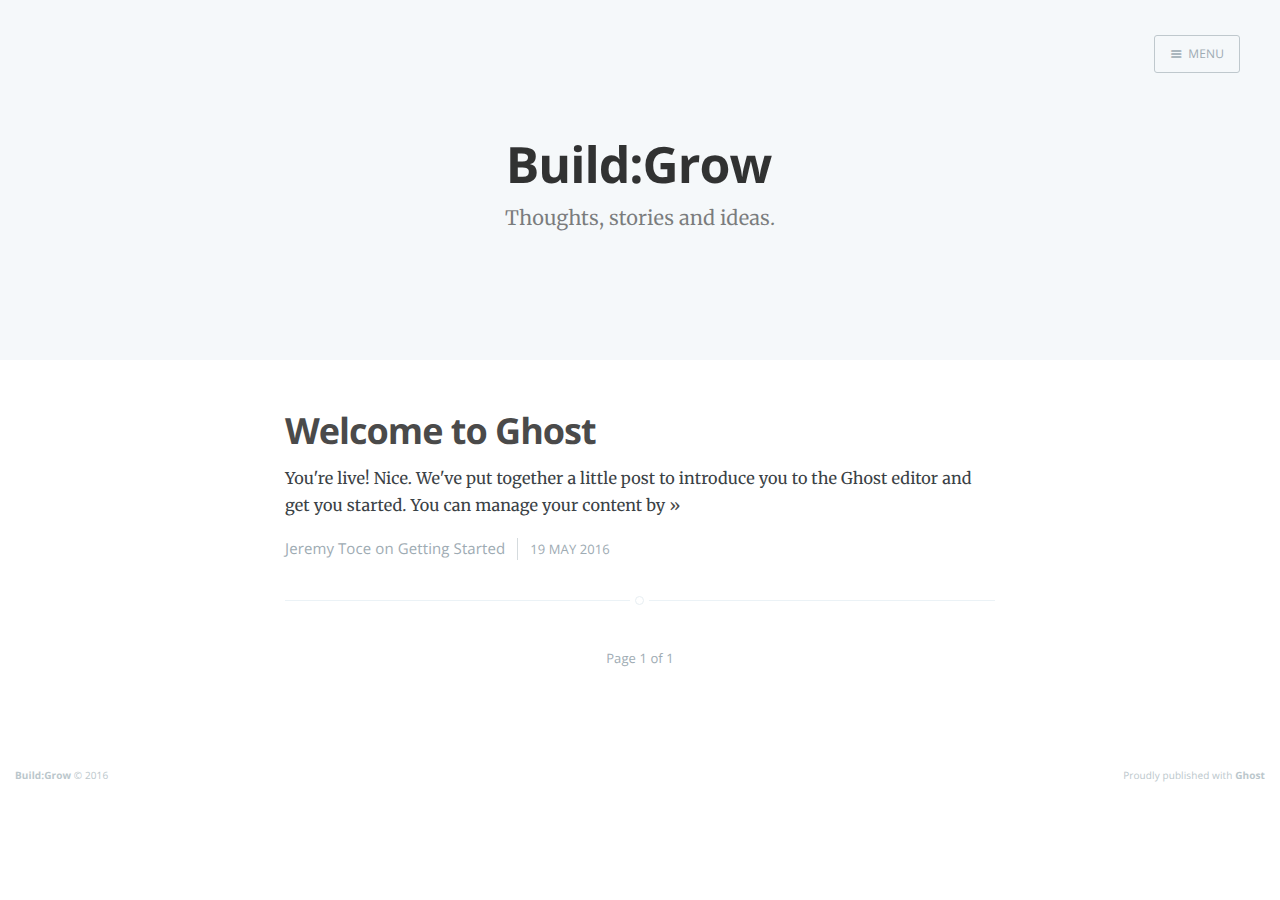
==== index.html @ 21354cf3 "Blog update at 2016-05-19 07:47:10" ====
<head>
    <meta charset="utf-8">
    <meta http-equiv="X-UA-Compatible" content="IE=edge">

    <title>Build:Grow</title>
    <meta name="description" content="Thoughts, stories and ideas.">

    <meta name="HandheldFriendly" content="True">
    <meta name="viewport" content="width=device-width, initial-scale=1.0">

    <link rel="shortcut icon" href="favicon.ico">

    <link rel="stylesheet" type="text/css" href="assets/css/screen.css?v=b76eaa9a84">
    <link rel="stylesheet" type="text/css" href="http://fonts.googleapis.com/css?family=Merriweather:300,700,700italic,300italic%7COpen+Sans:700,400">

    <link rel="canonical" href="index.html">
    <meta name="referrer" content="origin">
    
    <meta property="og:site_name" content="Build:Grow">
    <meta property="og:type" content="website">
    <meta property="og:title" content="Build:Grow">
    <meta property="og:description" content="Thoughts, stories and ideas.">
    <meta property="og:url" content="http://localhost:2368/">
    <meta name="twitter:card" content="summary">
    <meta name="twitter:title" content="Build:Grow">
    <meta name="twitter:description" content="Thoughts, stories and ideas.">
    <meta name="twitter:url" content="http://localhost:2368/">
    
    <script type="application/ld+json">
{
    "@context": "http://schema.org",
    "@type": "Website",
    "publisher": "Build:Grow",
    "url": "http://localhost:2368/",
    "description": "Thoughts, stories and ideas."
}
    </script>

    <meta name="generator" content="Ghost 0.7">
    <link rel="alternate" type="application/rss+xml" title="Build:Grow" href="rss/index.html">
</head>
<body class="home-template nav-closed">

    <div class="nav">
    <h3 class="nav-title">Menu</h3>
    <a href="index.html#" class="nav-close">
        <span class="hidden">Close</span>
    </a>
    <ul>
            <li class="nav-home nav-current" role="presentation"><a href="index.html">Home</a></li>
    </ul>
    <a class="subscribe-button icon-feed" href="rss/index.rss">Subscribe</a>
</div>
<span class="nav-cover"></span>


    <div class="site-wrapper">

        
<header class="main-header no-cover">
    <nav class="main-nav overlay clearfix">
        
            <a class="menu-button icon-menu" href="index.html#"><span class="word">Menu</span></a>
    </nav>
    <div class="vertical">
        <div class="main-header-content inner">
            <h1 class="page-title">Build:Grow</h1>
            <h2 class="page-description">Thoughts, stories and ideas.</h2>
        </div>
    </div>
    <a class="scroll-down icon-arrow-left" href="index.html#content" data-offset="-45"><span class="hidden">Scroll Down</span></a>
</header>

<main id="content" class="content" role="main">

    <div class="extra-pagination inner">
    <nav class="pagination" role="navigation">
    <span class="page-number">Page 1 of 1</span>
</nav>

</div>

<article class="post tag-getting-started">
    <header class="post-header">
        <h2 class="post-title"><a href="welcome-to-ghost/">Welcome to Ghost</a></h2>
    </header>
    <section class="post-excerpt">
        <p>You're live! Nice. We've put together a little post to introduce you to the Ghost editor and get you started. You can manage your content by <a class="read-more" href="welcome-to-ghost/">»</a></p>
    </section>
    <footer class="post-meta">
        
        <a href="author/jeremy/">Jeremy Toce</a>
         on <a href="tag/getting-started/">Getting Started</a>
        <time class="post-date" datetime="2016-05-19">19 May 2016</time>
    </footer>
</article>

<nav class="pagination" role="navigation">
    <span class="page-number">Page 1 of 1</span>
</nav>


</main>


        <footer class="site-footer clearfix">
            <section class="copyright"><a href="index.html">Build:Grow</a> © 2016</section>
            <section class="poweredby">Proudly published with <a href="https://ghost.org">Ghost</a></section>
        </footer>

    </div>

    <script type="text/javascript" src="https://code.jquery.com/jquery-1.12.0.min.js"></script>
    

    <script type="text/javascript" src="assets/js/jquery.fitvids.js?v=b76eaa9a84"></script>
    <script type="text/javascript" src="assets/js/index.js?v=b76eaa9a84"></script>

</body>
---- assets/css/screen.css ----
/* ==========================================================================
   Table of Contents
   ========================================================================== */

/*

    0.  Normalize
    1.  Icons
    2.  General
    3.  Utilities
    4.  General
    5.  Single Post
    6.  Tag Archive
    7.  Read Next
    8.  Third Party Elements
    9.  Pagination
    10.  Footer
    11. Media Queries (Tablet)
    12. Media Queries (Mobile)
    13. Animations

*/

/* ==========================================================================
   0. normalize.css v3.0.3 | MIT License | git.io/normalize | (minified)
   ========================================================================== */

html { 
    font-family: sans-serif;
    -ms-text-size-adjust: 100%;
    -webkit-text-size-adjust: 100%
}
body { margin: 0; }
article, aside, details,
figcaption, figure,
footer, header,
main, menu, nav,
section, summary { display:block; }
audio, canvas, progress, video {
    display: inline-block;
    vertical-align: baseline;
}
audio:not([controls]) { display: none; height: 0; }
[hidden], template { display: none; }
a { background-color: transparent;}
a:active, a:hover { outline: 0; }
abbr[title] { border-bottom: 1px dotted; }
b, strong { font-weight: bold; }
dfn { font-style: italic; }
h1 { font-size: 2em; margin: 0.67em 0; }
mark { background: #ff0; color: #000; }
small { font-size: 80%; }
sub, sup {
    font-size: 75%;
    line-height: 0;
    position: relative;
    vertical-align: baseline;
}
sup { top: -0.5em; }
sub { bottom: -0.25em; }
img { border: 0; }
svg:not(:root) { overflow: hidden; }
figure { margin: 1em 40px; }
hr { box-sizing: content-box; height: 0; }
pre { overflow: auto; }
code, kbd, pre, samp { font-family: monospace, monospace; font-size: 1em; }
button, input, optgroup, select, textarea {
    color: inherit;
    font: inherit;
    margin: 0;
}
button { overflow: visible; }
button, select { text-transform: none; }
button, html input[type="button"], 
input[type="reset"], input[type="submit"] {
    -webkit-appearance: button;
    cursor: pointer;
}
button[disabled], html input[disabled] { cursor: default; }
button::-moz-focus-inner, input::-moz-focus-inner { border: 0; padding: 0; }
input { line-height: normal; }
input[type="checkbox"],
input[type="radio"] { box-sizing: border-box; padding: 0; }
input[type="number"]::-webkit-inner-spin-button,
input[type="number"]::-webkit-outer-spin-button { height: auto; }
input[type="search"] { -webkit-appearance: textfield; }
input[type="search"]::-webkit-search-cancel-button,
input[type="search"]::-webkit-search-decoration { -webkit-appearance: none; }
fieldset {
    border: 1px solid #c0c0c0;
    margin: 0 2px;
    padding: 0.35em 0.625em 0.75em;
}
legend { border: 0; padding: 0; }
textarea { overflow: auto; }
optgroup { font-weight: bold; }
table{ border-collapse: collapse; border-spacing: 0; }
td, th{ padding: 0; }


/* ==========================================================================
   1. Icons - Sets up the icon font and respective classes
   ========================================================================== */

/* Import the font file with the icons in it */
@font-face {
    font-family: "casper-icons";
    src:url("../fonts/casper-icons.eot?v=1");
    src:url("../fonts/casper-icons.eot?v=1") format("embedded-opentype"),
        url("../fonts/casper-icons.woff?v=1") format("woff"),
        url("../fonts/casper-icons.ttf?v=1") format("truetype"),
        url("../fonts/casper-icons.svg?v=1") format("svg");
    font-weight: normal;
    font-style: normal;
}

/* Apply these base styles to all icons */
[class^="icon-"]:before, [class*=" icon-"]:before {
    font-family: "casper-icons", "Open Sans", sans-serif;
    speak: none;
    font-style: normal;
    font-weight: normal;
    font-variant: normal;
    text-transform: none;
    line-height: 1;
    text-decoration: none !important;
    -webkit-font-smoothing: antialiased;
    -moz-osx-font-smoothing: grayscale;
}

/* Each icon is created by inserting the correct character into the
   content of the :before pseudo element. Like a boss. */
.icon-ghost:before {
    content: "\f600";
}
.icon-feed:before {
    content: "\f601";
}
.icon-twitter:before {
    content: "\f602";
    font-size: 1.1em;
}
.icon-google-plus:before {
    content: "\f603";
}
.icon-facebook:before {
    content: "\f604";
}
.icon-arrow-left:before {
    content: "\f605";
}
.icon-stats:before {
    content: "\f606";
}
.icon-location:before {
    content: "\f607";
    margin-left: -3px; /* Tracking fix */
}
.icon-link:before {
    content: "\f608";
}
.icon-menu:before {
    content: "\f609";
}
/*
    IMPORTANT: When making any changes to the icon font, be sure to increment
    the version number by 1 in the @font-face rule. `?v=1` becomes `?v=2`
    This forces browsers to download the new font file.
*/


/* ==========================================================================
   2. General - Setting up some base styles
   ========================================================================== */

html {
    height: 100%;
    max-height: 100%;
    font-size: 62.5%;
    -webkit-tap-highlight-color: rgba(0, 0, 0, 0);
}

body {
    height: 100%;
    max-height: 100%;
    font-family: "Merriweather", serif;
    letter-spacing: 0.01rem;
    font-size: 1.8rem;
    line-height: 1.75em;
    color: #3A4145;
    -webkit-font-feature-settings: 'kern' 1;
    -moz-font-feature-settings: 'kern' 1;
    -o-font-feature-settings: 'kern' 1;
    text-rendering: geometricPrecision;
}

::-moz-selection {
    background: #D6EDFF;
}

::selection {
    background: #D6EDFF;
}

h1, h2, h3,
h4, h5, h6 {
    -webkit-font-feature-settings: 'dlig' 1, 'liga' 1, 'lnum' 1, 'kern' 1;
    -moz-font-feature-settings: 'dlig' 1, 'liga' 1, 'lnum' 1, 'kern' 1;
    -o-font-feature-settings: 'dlig' 1, 'liga' 1, 'lnum' 1, 'kern' 1;
    color: #2E2E2E;
    line-height: 1.15em;
    margin: 0 0 0.4em 0;
    font-family: "Open Sans", sans-serif;
    text-rendering: geometricPrecision;
}

h1 {
    font-size: 5rem;
    letter-spacing: -2px;
    text-indent: -3px;
}

h2 {
    font-size: 3.6rem;
    letter-spacing: -1px;
}

h3 {
    font-size: 3rem;
}

h4 {
    font-size: 2.5rem;
}

h5 {
    font-size: 2rem;
}

h6 {
    font-size: 2rem;
}

a {
    color: #4A4A4A;
    transition: color 0.3s ease;
}

a:hover {
    color: #111;
}

p, ul, ol, dl {
    -webkit-font-feature-settings: 'liga' 1, 'onum' 1, 'kern' 1;
    -moz-font-feature-settings: 'liga' 1, 'onum' 1, 'kern' 1;
    -o-font-feature-settings: 'liga' 1, 'onum' 1, 'kern' 1;
    margin: 0 0 1.75em 0;
    text-rendering: geometricPrecision;
}

ol, ul {
    padding-left: 3rem;
}

ol ol, ul ul,
ul ol, ol ul {
    margin: 0 0 0.4em 0;
    padding-left: 2em;
}

dl dt {
    float: left;
    width: 180px;
    overflow: hidden;
    clear: left;
    text-align: right;
    text-overflow: ellipsis;
    white-space: nowrap;
    font-weight: 700;
    margin-bottom: 1em;
}

dl dd {
    margin-left: 200px;
    margin-bottom: 1em
}

li {
    margin: 0.4em 0;
}

li li {
    margin: 0;
}

hr {
    display: block;
    height: 1px;
    border: 0;
    border-top: #EFEFEF 1px solid;
    margin: 3.2em 0;
    padding: 0;
}

blockquote {
    -moz-box-sizing: border-box;
    box-sizing: border-box;
    margin: 1.75em 0 1.75em -2.2em;
    padding: 0 0 0 1.75em;
    border-left: #4A4A4A 0.4em solid;
}

blockquote p {
    margin: 0.8em 0;
    font-style: italic;
}

blockquote small {
    display: inline-block;
    margin: 0.8em 0 0.8em 1.5em;
    font-size: 0.9em;
    color: #CCC;
}

blockquote small:before { content: "\2014 \00A0"; }

blockquote cite {
    font-weight: 700;
}

blockquote cite a { font-weight: normal; }

mark {
    background-color: #fdffb6;
}

code, tt {
    padding: 1px 3px;
    font-family: Inconsolata, monospace, sans-serif;
    font-size: 0.85em;
    white-space: pre-wrap;
    border: #E3EDF3 1px solid;
    background: #F7FAFB;
    border-radius: 2px;
    -webkit-font-feature-settings: "liga" 0;
    -moz-font-feature-settings: "liga" 0;
    font-feature-settings: "liga" 0;
}

pre {
    -moz-box-sizing: border-box;
    box-sizing: border-box;
    margin: 0 0 1.75em 0;
    border: #E3EDF3 1px solid;
    width: 100%;
    padding: 10px;
    font-family: Inconsolata, monospace, sans-serif;
    font-size: 0.9em;
    white-space: pre;
    overflow: auto;
    background: #F7FAFB;
    border-radius: 3px;
}

pre code, pre tt {
    font-size: inherit;
    white-space: pre-wrap;
    background: transparent;
    border: none;
    padding: 0;
}

kbd {
    display: inline-block;
    margin-bottom: 0.4em;
    padding: 1px 8px;
    border: #CCC 1px solid;
    color: #666;
    text-shadow: #FFF 0 1px 0;
    font-size: 0.9em;
    font-weight: 700;
    background: #F4F4F4;
    border-radius: 4px;
    box-shadow:
        0 1px 0 rgba(0, 0, 0, 0.2),
        0 1px 0 0 #fff inset;
}

table {
    -moz-box-sizing: border-box;
    box-sizing: border-box;
    margin: 1.75em 0;
    width: 100%;
    max-width: 100%;
    background-color: transparent;
}

table th,
table td {
    padding: 8px;
    line-height: 20px;
    text-align: left;
    vertical-align: top;
    border-top: #EFEFEF 1px solid;
}

table th { color: #000; }

table caption + thead tr:first-child th,
table caption + thead tr:first-child td,
table colgroup + thead tr:first-child th,
table colgroup + thead tr:first-child td,
table thead:first-child tr:first-child th,
table thead:first-child tr:first-child td {
    border-top: 0;
}

table tbody + tbody { border-top: #EFEFEF 2px solid; }

table table table { background-color: #FFF; }

table tbody > tr:nth-child(odd) > td,
table tbody > tr:nth-child(odd) > th {
    background-color: #F6F6F6;
}

table.plain tbody > tr:nth-child(odd) > td,
table.plain tbody > tr:nth-child(odd) > th {
   background: transparent;
}

iframe, .fluid-width-video-wrapper {
    display: block;
    margin: 1.75em 0;
}

/* When a video is inside the fitvids wrapper, drop the
margin on the iframe, cause it breaks stuff. */
.fluid-width-video-wrapper iframe {
    margin: 0;
}


/* ==========================================================================
   3. Utilities - These things get used a lot
   ========================================================================== */

/* Clears shit */
.clearfix:before,
.clearfix:after {
    content: " ";
    display: table;
}
.clearfix:after { clear: both; }
.clearfix { zoom: 1; }

/* Hides shit */
.hidden {
    text-indent: -9999px;
    visibility: hidden;
    display: none;
}

/* Creates a responsive wrapper that makes our content scale nicely */
.inner {
    position: relative;
    width: 80%;
    max-width: 710px;
    margin: 0 auto;
}

/* Centres vertically yo. (IE8+) */
.vertical {
    display: table-cell;
    vertical-align: middle;
}

/* Wraps the main content & footer */
.site-wrapper {
    position: relative;
    z-index: 10;
    min-height: 100%;
    background: #fff;
    -webkit-transition: -webkit-transform 0.5s ease;
            transition: transform 0.5s ease;
}

body.nav-opened .site-wrapper {
    overflow-x: hidden;
    -webkit-transform: translate3D(-240px, 0, 0);
        -ms-transform: translate3D(-240px, 0, 0);
            transform: translate3D(-240px, 0, 0);
    -webkit-transition: -webkit-transform 0.3s ease;
            transition: transform 0.3s ease;
}


/* ==========================================================================
   4. General - The main styles for the the theme
   ========================================================================== */

/* Big cover image on the home page */
.main-header {
    position: relative;
    display: table;
    width: 100%;
    height: 100vh;
    margin-bottom: 5rem;
    text-align: center;
    background: #222 no-repeat center center;
    background-size: cover;
    overflow: hidden;
}

.main-header .inner {
    width: 80%;
}

.main-nav {
    position: relative;
    padding: 35px 40px;
    margin: 0 0 30px 0;
}

.main-nav a {
    text-decoration: none;
    font-family: 'Open Sans', sans-serif;
}

/* Navigation */
body.nav-opened .nav-cover {
    position: fixed;
    top: 0;
    left: 0;
    right: 240px;
    bottom: 0;
    z-index: 200;
}

.nav {
    position: fixed;
    top: 0;
    right: 0;
    bottom: 0;
    z-index: 5;
    width: 240px;
    opacity: 0;
    background: #111;
    margin-bottom: 0;
    text-align: left;
    overflow-y: auto;
    -webkit-transition: -webkit-transform 0.5s ease,
                        opacity 0.3s ease 0.7s;
            transition: transform 0.5s ease,
                        opacity 0.3s ease 0.7s;
}

body.nav-closed .nav {
    -webkit-transform: translate3D(97px, 0, 0);
        -ms-transform: translate3D(97px, 0, 0);
            transform: translate3D(97px, 0, 0);
}

body.nav-opened .nav {
    opacity: 1;
    -webkit-transition: -webkit-transform 0.3s ease,
                        opacity 0s ease 0s;
            transition: transform 0.3s ease,
                        opacity 0s ease 0s;
    -webkit-transform: translate3D(0, 0, 0);
        -ms-transform: translate3D(0, 0, 0);
            transform: translate3D(0, 0, 0);
}

.nav-title {
    position: absolute;
    top: 45px;
    left: 30px;
    font-size: 16px;
    font-weight: 100;
    text-transform: uppercase;
    color: #fff;
}

.nav-close {
    position: absolute;
    top: 38px;
    right: 25px;
    width: 20px;
    height: 20px;
    padding: 0;
    font-size: 10px;
}

.nav-close:focus {
    outline: 0;
}

.nav-close:before,
.nav-close:after {
    content: '';
    position: absolute;
    top: 0;
    width: 20px;
    height: 1px;
    background: rgb(150,150,150);
    top: 15px;
    -webkit-transition: background 0.15s ease;
            transition: background 0.15s ease;
}

.nav-close:before {
    -webkit-transform: rotate(45deg);
        -ms-transform: rotate(45deg);
            transform: rotate(45deg);
}

.nav-close:after {
    -webkit-transform: rotate(-45deg);
        -ms-transform: rotate(-45deg);
            transform: rotate(-45deg);
}

.nav-close:hover:before,
.nav-close:hover:after {
    background: rgb(255,255,255);
}

.nav ul {
    padding: 90px 9% 5%;
    list-style: none;
    counter-reset: item;
}

.nav li:before {
    display: block;
    float: right;
    padding-right: 4%;
    padding-left: 5px;
    text-align: right;
    font-size: 1.2rem;
    vertical-align: bottom;
    color: #B8B8B8;
    content: counter(item, lower-roman);
    counter-increment: item;
}
.nav li {
    margin: 0;
}
.nav li a {
    text-decoration: none;
    line-height: 1.4;
    font-size: 1.4rem;
    display: block;
    padding: 0.6rem 4%;
    overflow: hidden;
    white-space: nowrap;
    text-overflow: ellipsis;
}
.nav li a:after {
    display: inline-block;
    content: " .......................................................";
    color: rgba(255,255,255,0.2);
    margin-left: 5px;
}
.nav .nav-current:before {
    color: #fff;
}
.nav .nav-current a:after {
    content: " ";
    border-bottom: rgba(255,255,255,0.5) 1px solid;
    width: 100%;
    height: 1px;
}

.nav a:link,
.nav a:visited {
    color: #B8B8B8;
}

.nav li.nav-current a,
.nav a:hover,
.nav a:active,
.nav a:focus {
    color: #fff;
}

.subscribe-button {
    -webkit-box-sizing: border-box;
    -moz-box-sizing: border-box;
    box-sizing: border-box;
    display: block;
    position: absolute;
    bottom: 30px;
    left: 30px;
    right: 30px;
    height: 38px;
    padding: 0 20px;
    color: #111 !important; /* Overides `.nav a:link, .nav a:visited` colour */
    text-align: center;
    font-size: 12px;
    font-family: "Open Sans", sans-serif;
    text-transform: uppercase;
    text-decoration: none;
    line-height: 35px;
    border-radius: 3px;
    background: #fff;
    transition: all ease 0.3s;
}
.subscribe-button:before {
    font-size: 9px;
    margin-right: 6px;
}


/* Create a bouncing scroll-down arrow on homepage with cover image */
.scroll-down {
    display: block;
    position: absolute;
    z-index: 100;
    bottom: 45px;
    left: 50%;
    margin-left: -16px;
    width: 34px;
    height: 34px;
    font-size: 34px;
    text-align: center;
    text-decoration: none;
    color: rgba(255,255,255,0.7);
    -webkit-transform: rotate(-90deg);
    -ms-transform: rotate(-90deg);
    transform: rotate(-90deg);
    -webkit-animation: bounce 4s 2s infinite;
    animation: bounce 4s 2s infinite;
}

/* Stop it bouncing and increase contrast when hovered */
.scroll-down:hover {
    color: #fff;
    -webkit-animation: none;
    animation: none;
}

/* Put a semi-opaque radial gradient behind the icon to make it more visible
   on photos which happen to have a light background. */
.home-template .main-header:after {
    display: block;
    content: " ";
    width: 150px;
    height: 130px;
    border-radius: 100%;
    position: absolute;
    bottom: 0;
    left: 50%;
    margin-left: -75px;
    background: radial-gradient(ellipse at center,  rgba(0,0,0,0.15) 0%,rgba(0,0,0,0) 70%,rgba(0,0,0,0) 100%);
}

/* Hide when there's no cover image or on page2+ */
.no-cover .scroll-down,
.no-cover.main-header:after,
.archive-template .scroll-down,
.archive-template .main-header:after {
    display: none
}

/* Appears in the top left corner of your home page */
.blog-logo {
    display: block;
    float: left;
    background: none !important; /* Makes sure there is never a background */
    border: none !important; /* Makes sure there is never a border */
}

.blog-logo img {
    -webkit-box-sizing: border-box;
    -moz-box-sizing: border-box;
    box-sizing: border-box;
    display: block;
    height: 38px;
    padding: 1px 0 5px 0;
    width: auto;
}

.menu-button {
    -webkit-box-sizing: border-box;
    -moz-box-sizing: border-box;
    box-sizing: border-box;
    display: inline-block;
    float: right;
    height: 38px;
    padding: 0 15px;
    border-style: solid;
    border-width: 1px;
    opacity: 1;
    text-align: center;
    font-size: 12px;
    text-transform: uppercase;
    line-height: 35px;
    white-space: nowrap;
    border-radius: 3px;
    transition: all 0.5s ease;
}
.menu-button:before {
    font-size: 12px;
    font-weight: bold;
    margin-right: 6px;
    position: relative;
    top: 1px;
}
.menu-button:hover {
    background: #fff;
}
.menu-button:focus {
    outline: 0;
}

/* When the navigation is closed */
.nav-closed .menu-button {
    color: #fff;
    border-color: rgba(255, 255, 255, 0.6);
}
.nav-closed .menu-button:hover {
    color: #222;
}

/* When the navigation is closed and there is no cover image */
.nav-closed .no-cover .menu-button {
    border-color: #BFC8CD;
    color: #9EABB3;
}
.nav-closed .no-cover .menu-button:hover {
    border-color: #555;
    color: #555;
}

/* When the navigation is opened */
.nav-opened .menu-button {
    padding: 0 12px;
    background: #111;
    border-color: #111;
    color: #fff;
    -webkit-transform: translate3D(94px, 0, 0);
        -ms-transform: translate3D(94px, 0, 0);
            transform: translate3D(94px, 0, 0);
    transition: all 0.3s ease;
}

.nav-opened .menu-button .word {
    opacity: 0;
    transition: all 0.3s ease;
}

/* Special styles when overlaid on an image*/
.main-nav.overlay {
    position: absolute;
    top: 0;
    left: 0;
    right: 0;
    height: 70px;
    border: none;
    background: linear-gradient(to bottom, rgba(0,0,0,0.2) 0%,rgba(0,0,0,0) 100%);
}
.no-cover .main-nav.overlay {
    background: none;
}

/* The details of your blog. Defined in ghost/settings/ */
.page-title {
    margin: 10px 0 10px 0;
    font-size: 5rem;
    letter-spacing: -1px;
    font-weight: 700;
    font-family: "Open Sans", sans-serif;
    color: #fff;
}

.page-description {
    margin: 0;
    font-size: 2rem;
    line-height: 1.5em;
    font-weight: 400;
    font-family: "Merriweather", serif;
    letter-spacing: 0.01rem;
    color: rgba(255,255,255,0.8);
}

.no-cover.main-header {
    min-height: 160px;
    max-height: 40vh;
    background: #f5f8fa;
}

.no-cover .page-title {
    color: rgba(0,0,0,0.8);
}

.no-cover .page-description {
    color: rgba(0,0,0,0.5);
}

/* Add subtle load-in animation for content on the home page */
.home-template .page-title {
    -webkit-animation: fade-in-down 0.6s;
    animation: fade-in-down 0.6s;
    -webkit-animation-delay: 0.2s;
    animation-delay: 0.2s;
}
.home-template .page-description {
    -webkit-animation: fade-in-down 0.9s;
    animation: fade-in-down 0.9s;
    -webkit-animation-delay: 0.1s;
    animation-delay: 0.1s;
}

/* Every post, on every page, gets this style on its <article> tag */
.post {
    position: relative;
    width: 80%;
    max-width: 710px;
    margin: 4rem auto;
    padding-bottom: 4rem;
    border-bottom: #EBF2F6 1px solid;
    word-wrap: break-word;
}

/* Add a little circle in the middle of the border-bottom on our .post
   just for the lolz and stylepoints. */
.post:after {
    display: block;
    content: "";
    width: 7px;
    height: 7px;
    border: #E7EEF2 1px solid;
    position: absolute;
    bottom: -5px;
    left: 50%;
    margin-left: -5px;
    background: #FFF;
    border-radius: 100%;
    box-shadow: #FFF 0 0 0 5px;
}

body:not(.post-template) .post-title {
    font-size: 3.6rem;
}

.post-title a {
    text-decoration: none;
}

.post-excerpt p {
    margin: 0;
    font-size: 0.9em;
    line-height: 1.7em;
}

.read-more {
    text-decoration: none;
}

.post-meta {
    display: block;
    margin: 1.75rem 0 0 0;
    font-family: "Open Sans", sans-serif;
    font-size: 1.5rem;
    line-height: 2.2rem;
    color: #9EABB3;
}

.author-thumb {
    width: 24px;
    height: 24px;
    float: left;
    margin-right: 9px;
    border-radius: 100%;
}

.post-meta a {
    color: #9EABB3;
    text-decoration: none;
}

.post-meta a:hover {
    text-decoration: underline;
}

.user-meta {
    position: relative;
    padding: 0.3rem 40px 0 100px;
    min-height: 77px;
}

.post-date {
    display: inline-block;
    margin-left: 8px;
    padding-left: 12px;
    border-left: #d5dbde 1px solid;
    text-transform: uppercase;
    font-size: 1.3rem;
    white-space: nowrap;
}

.user-image {
    position: absolute;
    top: 0;
    left: 0;
}

.user-name {
    display: block;
    font-weight: 700;
}

.user-bio {
    display: block;
    max-width: 440px;
    font-size: 1.4rem;
    line-height: 1.5em;
}

.publish-meta {
    position: absolute;
    top: 0;
    right: 0;
    padding: 4.3rem 0 4rem 0;
    text-align: right;
}

.publish-heading {
    display: block;
    font-weight: 700;
}

.publish-date {
    display: block;
    font-size: 1.4rem;
    line-height: 1.5em;
}


/* ==========================================================================
   5. Single Post - When you click on an individual post
   ========================================================================== */

.post-template .post-header {
   margin-bottom: 3.4rem;
}

.post-template .post-title {
    margin-bottom: 0;
}

.post-template .post-meta {
    margin: 0;
}

.post-template .post-date {
    padding: 0;
    margin: 0;
    border: none;
}

/* Stop elements, such as img wider than the post content, from
   creating horizontal scroll - slight hack due to imperfections
   with browser width % calculations and rounding */
.post-template .content {
    overflow: hidden;
}

/* Tweak the .post wrapper style */
.post-template .post {
    margin-top: 0;
    border-bottom: none;
    padding-bottom: 0;
}

/* Kill that stylish little circle that was on the border, too */
.post-template .post:after {
    display: none;
}

/* Keep images centered, and allow images wider than the main
   text column to break out. */
.post-content img {
    display: block;
    max-width: 126%;
    height: auto;
    padding: 0.6em 0;
    /* Centers an image by (1) pushing its left edge to the
       center of its container and (2) shifting the entire image
       in the opposite direction by half its own width.
       Works for images that are larger than their containers. */
    position: relative;
    left: 50%;
    -webkit-transform: translateX(-50%); /* for Safari and iOS */
    -ms-transform: translateX(-50%); /* for IE9 */
    transform: translateX(-50%);
}

.footnotes {
    font-style: italic;
    font-size: 1.3rem;
    line-height: 1.6em;
}

.footnotes li {
    margin: 0.6rem 0;
}

.footnotes p {
    margin: 0;
}

.footnotes p a:last-child {
    text-decoration: none;
}


/* The author credit area after the post */
.post-footer {
    position: relative;
    margin: 6rem 0 0 0;
    padding: 6rem 0 0 0;
    border-top: #EBF2F6 1px solid;
}

.post-footer h4 {
    font-size: 1.8rem;
    margin: 0;
}

.post-footer p {
    margin: 1rem 0;
    font-size: 1.4rem;
    line-height: 1.75em;
}

/* list of author links - location / url */
.author-meta {
    padding: 0;
    margin: 0;
    list-style: none;
    font-size: 1.4rem;
    line-height: 1;
    font-style: italic;
    color: #9EABB3;
}

.author-meta a {
    color: #9EABB3;
}
.author-meta a:hover {
    color: #111;
}

/* Create some space to the right for the share links */
.post-footer .author {
    margin-right: 180px;
}

.post-footer h4 a {
    color: #2e2e2e;
    text-decoration: none;
}

.post-footer h4 a:hover {
    text-decoration: underline;
}

/* Drop the share links in the space to the right.
   Doing it like this means it's easier for the author bio
   to be flexible at smaller screen sizes while the share
   links remain at a fixed width the whole time */
.post-footer .share {
    position: absolute;
    top: 6rem;
    right: 0;
    width: 140px;
}

.post-footer .share a {
    font-size: 1.8rem;
    display: inline-block;
    margin: 1rem 1.6rem 1.6rem 0;
    color: #BBC7CC;
    text-decoration: none;
}

.post-footer .share .icon-twitter:hover {
    color: #55acee;
}
.post-footer .share .icon-facebook:hover {
    color: #3b5998;
}
.post-footer .share .icon-google-plus:hover {
    color: #dd4b39;
}


/* ==========================================================================
   6. Author profile
   ========================================================================== */

.post-head.main-header {
    height: 65vh;
    min-height: 180px;
}

.no-cover.post-head.main-header {
    height: 85px;
    min-height: 0;
    margin-bottom: 0;
    background: transparent;
}

.tag-head.main-header {
    height: 40vh;
    min-height: 180px;
}

.author-head.main-header {
    height: 40vh;
    min-height: 180px;
}

.no-cover.author-head.main-header {
    height: 10vh;
    min-height: 100px;
    background: transparent;
}

.author-profile {
    padding: 0 15px 5rem 15px;
    border-bottom: #EBF2F6 1px solid;
    text-align: center;
}

/* Add a little circle in the middle of the border-bottom */
.author-profile:after {
    display: block;
    content: "";
    width: 7px;
    height: 7px;
    border: #E7EEF2 1px solid;
    position: absolute;
    bottom: -5px;
    left: 50%;
    margin-left: -5px;
    background: #FFF;
    border-radius: 100%;
    box-shadow: #FFF 0 0 0 5px;
}

.author-image {
    -webkit-box-sizing: border-box;
    -moz-box-sizing: border-box;
    box-sizing: border-box;
    display: block;
    position: absolute;
    top: -40px;
    left: 50%;
    margin-left: -40px;
    width: 80px;
    height: 80px;
    border-radius: 100%;
    overflow: hidden;
    padding: 6px;
    background: #fff;
    z-index: 2;
    box-shadow: #E7EEF2 0 0 0 1px;
}

.author-image .img {
    position: relative;
    display: block;
    width: 100%;
    height: 100%;
    background-size: cover;
    background-position: center center;
    border-radius: 100%;
}

.author-profile .author-image {
    position: relative;
    left: auto;
    top: auto;
    width: 120px;
    height: 120px;
    padding: 3px;
    margin: -100px auto 0 auto;
    box-shadow: none;
}

.author-title {
    margin: 1.5rem 0 1rem;
}

.author-bio {
    font-size: 1.8rem;
    line-height: 1.5em;
    font-weight: 200;
    color: #50585D;
    letter-spacing: 0;
    text-indent: 0;
}

.author-meta {
    margin: 1.6rem 0;
}
/* Location, website, and link */
.author-profile .author-meta {
    margin: 2rem 0;
    font-family: "Merriweather", serif;
    letter-spacing: 0.01rem;
    font-size: 1.7rem;
}
.author-meta span {
    display: inline-block;
    margin: 0 2rem 1rem 0;
    word-wrap: break-word;
}
.author-meta a {
    text-decoration: none;
}

/* Turn off meta for page2+ to make room for extra
   pagination prev/next links */
.archive-template .author-profile .author-meta {
    display: none;
}


/* ==========================================================================
   7. Read More - Next/Prev Post Links
   ========================================================================== */

.read-next {
    display: -webkit-box;
    display: -webkit-flex;
    display: -ms-flexbox;
    display: flex;
    -webkit-box-align: stretch;
    -webkit-align-items: stretch;
    -ms-flex-align: stretch;
    align-items: stretch;
    margin-top: 10rem;
}

.read-next-story {
    display: -webkit-box;
    display: -webkit-flex;
    display: -ms-flexbox;
    display: flex;
    -webkit-box-flex: 1;
    -webkit-flex-grow: 1;
    -ms-flex-positive: 1;
    flex-grow: 1;
    min-width: 50%;
    text-decoration: none;
    position: relative;
    text-align: center;
    color: #fff;
    background: #222 no-repeat center center;
    background-size: cover;
    overflow: hidden;
}
.read-next-story:hover:before {
    background: rgba(0,0,0,0.8);
    transition: all 0.2s ease;
}
.read-next-story:hover .post:before {
    color: #222;
    background: #fff;
    transition: all 0.2s ease;
}

.read-next-story:before {
    content: "";
    display: block;
    position: absolute;
    top: 0;
    right: 0;
    bottom: 0;
    left: 0;
    background: rgba(0,0,0,0.7);
    transition: all 0.5s ease;
}

.read-next-story .post {
    padding-top: 6rem;
    padding-bottom: 6rem;
}

.read-next-story .post:before {
    content: "Read This Next";
    padding: 4px 10px 5px;
    text-transform: uppercase;
    font-size: 1.1rem;
    font-family: "Open Sans", sans-serif;
    color: rgba(255,255,255,0.8);
    border: rgba(255,255,255,0.5) 1px solid;
    border-radius: 4px;
    transition: all 0.5s ease;
}
.read-next-story.prev .post:before {
    content: "You Might Enjoy";
}

.read-next-story h2 {
    margin-top: 1rem;
    color: #fff;
}

.read-next-story p {
    margin: 0;
    color: rgba(255,255,255,0.8);
}

/* Special styles for posts with no cover images */
.read-next-story.no-cover {
    background: #f5f8fa;
}

.read-next-story.no-cover:before {
    display: none;
}

.read-next-story.no-cover .post:before {
    color: rgba(0,0,0,0.5);
    border-color: rgba(0,0,0,0.2);
}

.read-next-story.no-cover h2 {
    color: rgba(0,0,0,0.8);
}

.read-next-story.no-cover p {
    color: rgba(0,0,0,0.5);
}

/* if there are two posts without covers, put a border between them */
.read-next-story.no-cover + .read-next-story.no-cover {
    border-left: rgba(0,0,100,0.04) 1px solid;
    -webkit-box-sizing: border-box;
    -moz-box-sizing: border-box;
    box-sizing: border-box;
}

/* Correctly position site-footer when next to the .read-next container */
.read-next + .site-footer {
    position: absolute;
    bottom: 0;
    left: 0;
    right: 0;
    margin: 0;
}

/* ==========================================================================
   8. Third Party Elements - Embeds from other services
   ========================================================================== */

/* Github */
.gist table {
    margin: 0;
    font-size: 1.4rem;
    text-rendering: auto;
}
.gist td {
    line-height: 1.4;
}
.gist .line-number {
    min-width: 25px;
}

/* Pastebin */
.content .embedPastebin {
    margin-bottom: 1.75em;
}


/* ==========================================================================
   9. Pagination - Tools to let you flick between pages
   ========================================================================== */

/* The main wrapper for our pagination links */
.pagination {
    position: relative;
    width: 80%;
    max-width: 710px;
    margin: 4rem auto;
    font-family: "Open Sans", sans-serif;
    font-size: 1.3rem;
    color: #9EABB3;
    text-align: center;
}

.pagination a {
    color: #9EABB3;
    transition: all 0.2s ease;
}

/* Push the previous/next links out to the left/right */
.older-posts,
.newer-posts {
    position: absolute;
    display: inline-block;
    padding: 0 15px;
    border: #bfc8cd 1px solid;
    text-decoration: none;
    border-radius: 4px;
    transition: border 0.3s ease;
}

.older-posts {
    right: 0;
}

.page-number {
    display: inline-block;
    padding: 2px 0;
    min-width: 100px;
}

.newer-posts {
    left: 0;
}

.older-posts:hover,
.newer-posts:hover {
    color: #889093;
    border-color: #98a0a4;
}

.extra-pagination {
    display: none;
    border-bottom: #EBF2F6 1px solid;
}
.extra-pagination:after {
    display: block;
    content: "";
    width: 7px;
    height: 7px;
    border: #E7EEF2 1px solid;
    position: absolute;
    bottom: -5px;
    left: 50%;
    margin-left: -5px;
    background: #FFF;
    border-radius: 100%;
    box-shadow: #FFF 0 0 0 5px;
}
.extra-pagination .pagination {
    width: auto;
}

/* On page2+ make all the headers smaller */
.archive-template .main-header {
    max-height: 30vh;
}

/* On page2+ show extra pagination controls at the top of post list */
.archive-template .extra-pagination {
    display: block;
}


/* ==========================================================================
   10. Footer - The bottom of every page
   ========================================================================== */

.site-footer {
    position: relative;
    margin: 8rem 0 0 0;
    padding: 1rem 15px;
    font-family: "Open Sans", sans-serif;
    font-size: 1rem;
    line-height: 1.75em;
    color: #BBC7CC;
}

.site-footer a {
    color: #BBC7CC;
    text-decoration: none;
    font-weight: bold;
}

.site-footer a:hover {
    border-bottom: #bbc7cc 1px solid;
}

.poweredby {
    display: block;
    width: 45%;
    float: right;
    text-align: right;
}

.copyright {
    display: block;
    width: 45%;
    float: left;
}


/* ==========================================================================
   11. Media Queries - Smaller than 900px
   ========================================================================== */

@media only screen and (max-width: 900px) {

    blockquote {
        margin-left: 0;
    }

    .main-header {
        -webkit-box-sizing: border-box;
        -moz-box-sizing: border-box;
        box-sizing: border-box;
        height: auto;
        min-height: 240px;
        height: 60vh;
        padding: 15% 0;
    }

    .scroll-down,
    .home-template .main-header:after { display: none; }

    .archive-template .main-header {
        min-height: 180px;
        padding: 10% 0;
    }

    .blog-logo img {
        padding: 4px 0;
    }

    .page-title {
        font-size: 4rem;
        letter-spacing: -1px;
    }

    .page-description {
        font-size: 1.8rem;
        line-height: 1.5em;
    }

    .post {
        font-size: 0.95em
    }

    body:not(.post-template) .post-title {
        font-size: 3.2rem;
    }

    hr {
        margin: 2.4em 0;
    }

    ol, ul {
        padding-left: 2em;
    }

    h1 {
        font-size: 4.5rem;
        text-indent: -2px;
    }

    h2 {
        font-size: 3.6rem;
    }

    h3 {
        font-size: 3.1rem;
    }

    h4 {
        font-size: 2.5rem;
    }

    h5 {
        font-size: 2.2rem;
    }

    h6 {
        font-size: 1.8rem;
    }

    .author-profile {
        padding-bottom: 4rem;
    }

    .author-profile .author-bio {
        font-size: 1.6rem;
    }

    .author-meta span {
        display: block;
        margin: 1.5rem 0;
    }
    .author-profile .author-meta span {
        font-size: 1.6rem;
    }

    .post-head.main-header {
        height:45vh;
    }

    .tag-head.main-header,
    .author-head.main-header {
        height: 30vh;
    }

    .no-cover.post-head.main-header {
        height: 55px;
        padding: 0;
    }

    .no-cover.author-head.main-header {
        padding: 0;
    }

    .read-next {
        -webkit-box-orient: vertical;
        -webkit-box-direction: normal;
        -webkit-flex-direction: column;
        -ms-flex-direction: column;
        flex-direction: column;
        margin-top: 4rem;
    }

    .read-next p {
        display: none;
    }

    .read-next-story.no-cover + .read-next-story.no-cover {
        border-top: rgba(0,0,100,0.06) 1px solid;
        border-left: none;
    }

}


/* ==========================================================================
   12. Media Queries - Smaller than 500px
   ========================================================================== */

@media only screen and (max-width: 500px) {

    .main-header {
        margin-bottom: 15px;
        height: 40vh;
    }

    .no-cover.main-header {
        height: 30vh;
    }

    .archive-template .main-header {
        max-height: 20vh;
        min-height: 160px;
        padding: 10% 0;
    }

    .main-nav {
        padding: 5px;
        margin-bottom: 2rem;
    }

    .blog-logo {
        padding: 5px;
    }

    .blog-logo img {
        height: 30px;
    }

    .menu-button {
        padding: 0 5px;
        border-radius: 0;
        border-width: 0;
        color: #2e2e2e;
        background: transparent;
    }
    .menu-button:hover {
        color: #2e2e2e;
        border-color: transparent;
        background: none;
    }
    body.nav-opened .menu-button {
        background: none;
        border: transparent;
    }

    .main-nav.overlay a:hover {
        color: #fff;
        border-color: transparent;
        background: transparent;
    }

    .no-cover .main-nav.overlay {
        background: none;
    }
    .no-cover .main-nav.overlay .menu-button {
        border: none;
    }

    .main-nav.overlay .menu-button {
        border-color: transparent;
    }

    .nav-title {
        top: 25px;

    }

    .nav-close {
        position: absolute;
        top: 18px;
    }

    .nav ul {
        padding: 60px 9% 5%;
    }

    .inner,
    .pagination {
        width: auto;
        margin: 2rem auto;
    }

    .post {
        width: auto;
        margin-top: 2rem;
        margin-bottom: 2rem;
        margin-left: 16px;
        margin-right: 16px;
        padding-bottom: 2rem;
        line-height: 1.65em;
    }

    .post-date {
        display: none;
    }

    .post-template .post-header {
        margin-bottom: 2rem;
    }

    .post-template .post-date {
        display: inline-block;
    }

    hr {
        margin: 1.75em 0;
    }

    p, ul, ol, dl {
        font-size: 0.95em;
        margin: 0 0 2.5rem 0;
    }

    .page-title {
        font-size: 3rem;
    }

    .post-excerpt p {
        font-size: 0.85em;
    }

    .page-description {
        font-size: 1.6rem;
    }

    h1, h2, h3,
    h4, h5, h6 {
        margin: 0 0 0.3em 0;
    }

    h1 {
        font-size: 2.8rem;
        letter-spacing: -1px;
    }

    h2 {
        font-size: 2.4rem;
        letter-spacing: 0;
    }

    h3 {
        font-size: 2.1rem;
    }

    h4 {
        font-size: 1.9rem;
    }

    h5 {
        font-size: 1.8rem;
    }

    h6 {
        font-size: 1.8rem;
    }

    body:not(.post-template) .post-title {
        font-size: 2.5rem;
    }

    .post-template .site-footer {
        margin-top: 0;
    }

    .post-content img {
        padding: 0;
        width: calc(100% + 32px); /* expand with to image + margins */
        min-width: 0;
        max-width: 112%; /* fallback when calc doesn't work */
    }

    .post-meta {
        font-size: 1.3rem;
        margin-top: 1rem;
    }

    .post-footer {
        padding: 5rem 0 3rem 0;
        text-align: center;
    }

    .post-footer .author {
        margin: 0 0 2rem 0;
        padding: 0 0 1.6rem 0;
        border-bottom: #EBF2F6 1px dashed;
    }

    .post-footer .share {
        position: static;
        width: auto;
    }

    .post-footer .share a {
        margin: 1.4rem 0.8rem 0 0.8rem;
    }

    .author-meta li {
        float: none;
        margin: 0;
        line-height: 1.75em;
    }

    .author-meta li:before {
        display: none;
    }

    .older-posts,
    .newer-posts {
        position: static;
        margin: 10px 0;
    }

    .page-number {
        display: block;
    }

    .site-footer {
        margin-top: 3rem;
    }

    .author-profile {
        padding-bottom: 2rem;
    }

    .post-head.main-header {
        height: 30vh;
    }

    .tag-head.main-header,
    .author-head.main-header {
        height: 20vh;
    }

    .author-profile .author-image {
        margin-top: -70px;
    }

    .author-profile .author-meta span {
        font-size: 1.4rem;
    }

    .archive-template .main-header .page-description {
        display: none;
    }

    .read-next {
        margin-top: 2rem;
        margin-bottom: -37px;
    }

    .read-next .post {
        width: 100%;
    }

}


/* ==========================================================================
   13. Animations
   ========================================================================== */

/* Used to fade in title/desc on the home page */
@-webkit-keyframes fade-in-down {
    0% {
        opacity: 0;
        -webkit-transform: translateY(-10px);
        transform: translateY(-10px);
    }
    100% {
        opacity: 1;
        -webkit-transform: translateY(0);
        transform: translateY(0);
    }
}
@keyframes fade-in-down {
    0% {
        opacity: 0;
        -webkit-transform: translateY(-10px);
        transform: translateY(-10px);
    }
    100% {
        opacity: 1;
        -webkit-transform: translateY(0);
        transform: translateY(0);
    }
}

/* Used to bounce .scroll-down on home page */
@-webkit-keyframes bounce {
    0%, 10%, 25%, 40%, 50% {
        -webkit-transform: translateY(0) rotate(-90deg);
                transform: translateY(0) rotate(-90deg);
    }
    20% {
        -webkit-transform: translateY(-10px) rotate(-90deg);
                transform: translateY(-10px) rotate(-90deg);
    }
    30% {
        -webkit-transform: translateY(-5px) rotate(-90deg);
                transform: translateY(-5px) rotate(-90deg);
    }
}
@keyframes bounce {
    0%, 20%, 50%, 80%, 100% {
        -webkit-transform: translateY(0) rotate(-90deg);
                transform: translateY(0) rotate(-90deg);
    }
    40% {
        -webkit-transform: translateY(-10px) rotate(-90deg);
                transform: translateY(-10px) rotate(-90deg);
    }
    60% {
        -webkit-transform: translateY(-5px) rotate(-90deg);
                transform: translateY(-5px) rotate(-90deg);
    }
}


/* ==========================================================================
   End of file. Animations should be the last thing here. Do not add stuff
   below this point, or it will probably fuck everything up.
   ========================================================================== */
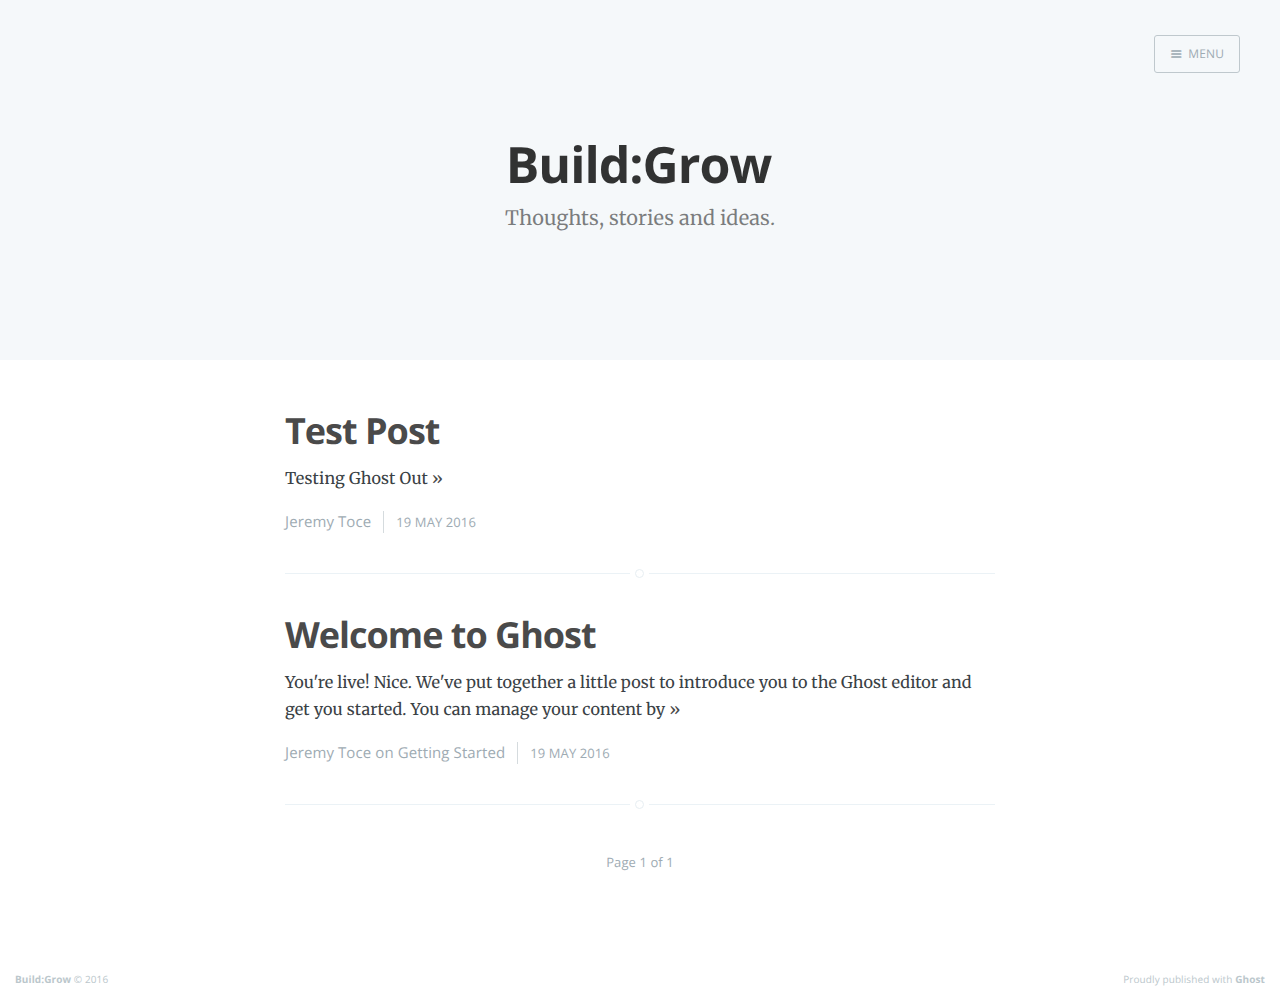
==== commit 4f119565: "Blog update at 2016-05-19 07:47:58" ====
--- a/index.html
+++ b/index.html
@@ -81,6 +81,20 @@
 
 </div>
 
+<article class="post">
+    <header class="post-header">
+        <h2 class="post-title"><a href="test-post/">Test Post</a></h2>
+    </header>
+    <section class="post-excerpt">
+        <p>Testing Ghost Out <a class="read-more" href="test-post/">»</a></p>
+    </section>
+    <footer class="post-meta">
+        
+        <a href="author/jeremy/">Jeremy Toce</a>
+        
+        <time class="post-date" datetime="2016-05-19">19 May 2016</time>
+    </footer>
+</article>
 <article class="post tag-getting-started">
     <header class="post-header">
         <h2 class="post-title"><a href="welcome-to-ghost/">Welcome to Ghost</a></h2>
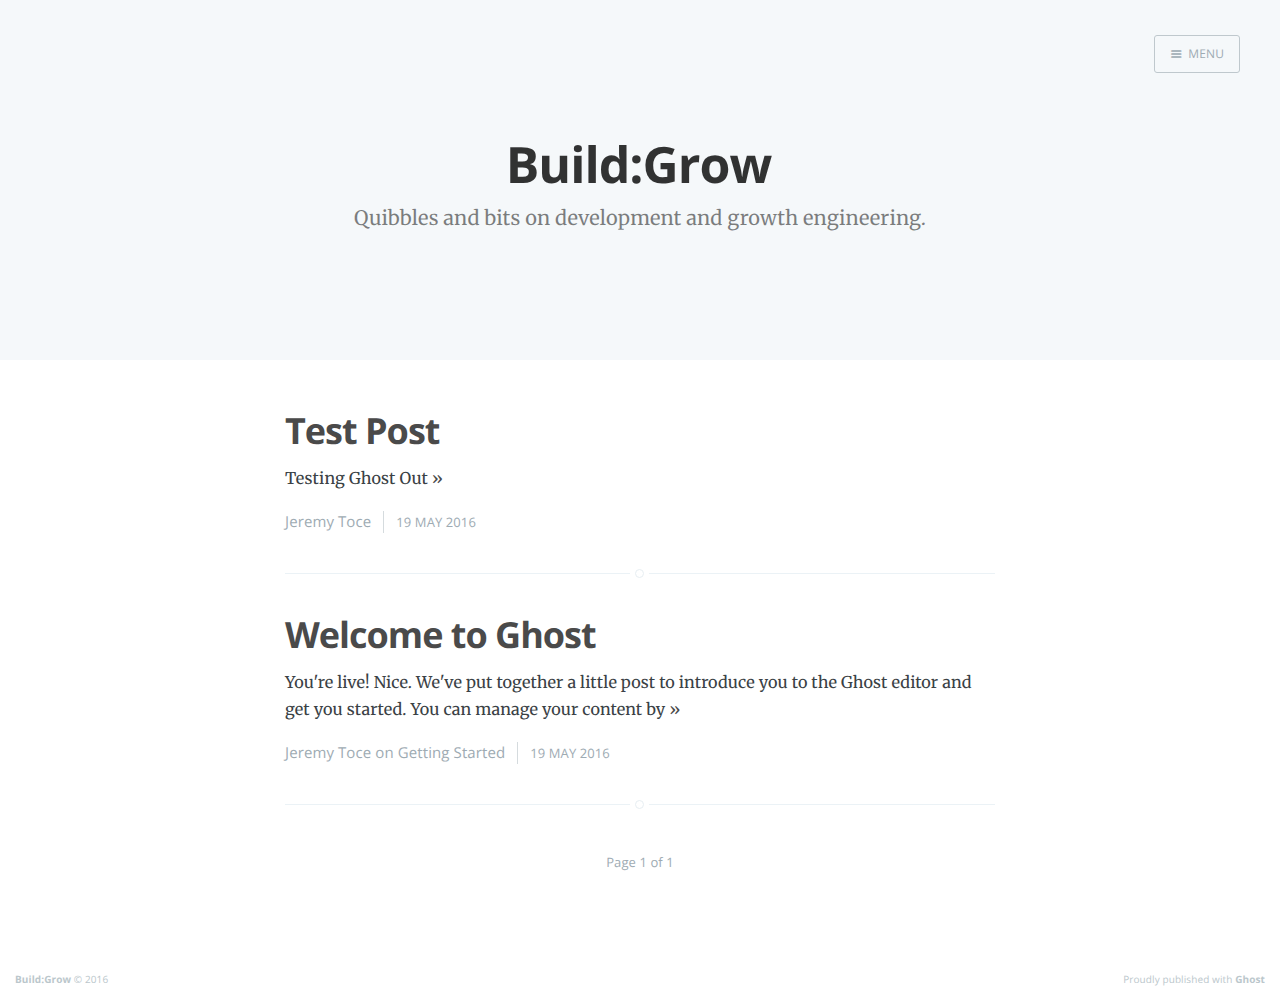
==== commit 32c2cdcb: "Blog update at 2016-05-19 07:54:21" ====
--- a/index.html
+++ b/index.html
@@ -4,7 +4,7 @@
     <meta http-equiv="X-UA-Compatible" content="IE=edge">
 
     <title>Build:Grow</title>
-    <meta name="description" content="Thoughts, stories and ideas.">
+    <meta name="description" content="Quibbles and bits on development and growth engineering.">
 
     <meta name="HandheldFriendly" content="True">
     <meta name="viewport" content="width=device-width, initial-scale=1.0">
@@ -20,11 +20,11 @@
     <meta property="og:site_name" content="Build:Grow">
     <meta property="og:type" content="website">
     <meta property="og:title" content="Build:Grow">
-    <meta property="og:description" content="Thoughts, stories and ideas.">
+    <meta property="og:description" content="Quibbles and bits on development and growth engineering.">
     <meta property="og:url" content="http://localhost:2368/">
     <meta name="twitter:card" content="summary">
     <meta name="twitter:title" content="Build:Grow">
-    <meta name="twitter:description" content="Thoughts, stories and ideas.">
+    <meta name="twitter:description" content="Quibbles and bits on development and growth engineering.">
     <meta name="twitter:url" content="http://localhost:2368/">
     
     <script type="application/ld+json">
@@ -33,7 +33,7 @@
     "@type": "Website",
     "publisher": "Build:Grow",
     "url": "http://localhost:2368/",
-    "description": "Thoughts, stories and ideas."
+    "description": "Quibbles and bits on development and growth engineering."
 }
     </script>
 
@@ -66,7 +66,7 @@
     <div class="vertical">
         <div class="main-header-content inner">
             <h1 class="page-title">Build:Grow</h1>
-            <h2 class="page-description">Thoughts, stories and ideas.</h2>
+            <h2 class="page-description">Quibbles and bits on development and growth engineering.</h2>
         </div>
     </div>
     <a class="scroll-down icon-arrow-left" href="index.html#content" data-offset="-45"><span class="hidden">Scroll Down</span></a>
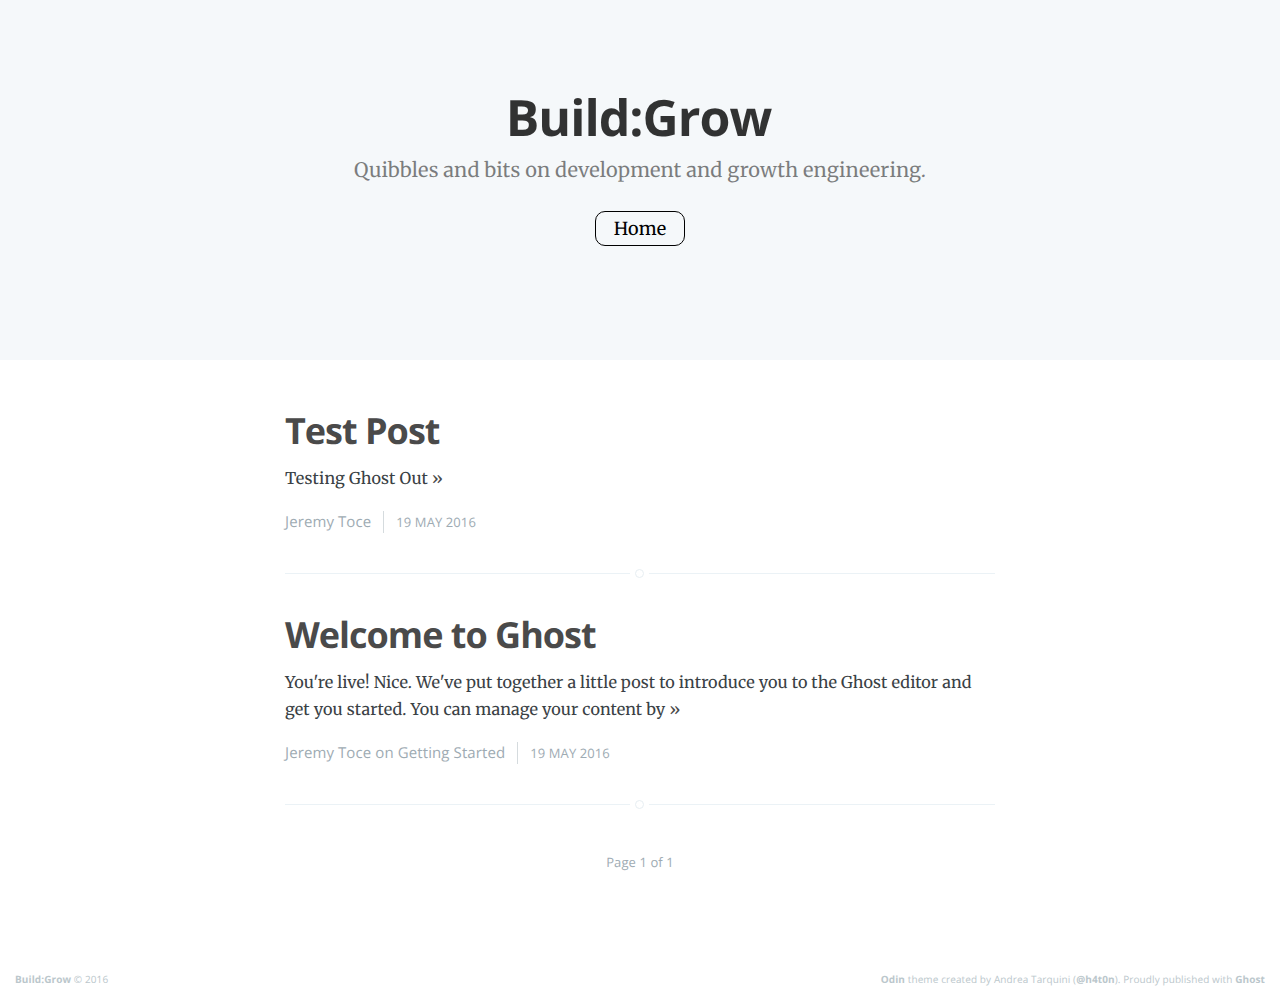
==== commit 2b8eac85: "Blog update at 2016-05-19 08:07:01" ====
--- a/index.html
+++ b/index.html
@@ -9,10 +9,33 @@
     <meta name="HandheldFriendly" content="True">
     <meta name="viewport" content="width=device-width, initial-scale=1.0">
 
-    <link rel="shortcut icon" href="favicon.ico">
-
-    <link rel="stylesheet" type="text/css" href="assets/css/screen.css?v=b76eaa9a84">
+    <link rel="apple-touch-icon" sizes="57x57" href="assets/img/favicons/apple-touch-icon-57x57.png">
+    <link rel="apple-touch-icon" sizes="60x60" href="assets/img/favicons/apple-touch-icon-60x60.png">
+    <link rel="apple-touch-icon" sizes="72x72" href="assets/img/favicons/apple-touch-icon-72x72.png">
+    <link rel="apple-touch-icon" sizes="76x76" href="assets/img/favicons/apple-touch-icon-76x76.png">
+    <link rel="apple-touch-icon" sizes="114x114" href="assets/img/favicons/apple-touch-icon-114x114.png">
+    <link rel="apple-touch-icon" sizes="120x120" href="assets/img/favicons/apple-touch-icon-120x120.png">
+    <link rel="apple-touch-icon" sizes="144x144" href="assets/img/favicons/apple-touch-icon-144x144.png">
+    <link rel="apple-touch-icon" sizes="152x152" href="assets/img/favicons/apple-touch-icon-152x152.png">
+    <link rel="apple-touch-icon" sizes="180x180" href="assets/img/favicons/apple-touch-icon-180x180.png">
+    <link rel="icon" type="image/png" href="assets/img/favicons/favicon-32x32.png" sizes="32x32">
+    <link rel="icon" type="image/png" href="assets/img/favicons/android-chrome-192x192.png" sizes="192x192">
+    <link rel="icon" type="image/png" href="assets/img/favicons/favicon-96x96.png" sizes="96x96">
+    <link rel="icon" type="image/png" href="assets/img/favicons/favicon-16x16.png" sizes="16x16">
+    <link rel="manifest" href="http://localhost:2368/assets/img/favicons/manifest.json">
+    <link rel="mask-icon" href="assets/img/favicons/safari-pinned-tab.svg" color="#5bbad5">
+    <link rel="shortcut icon" href="assets/img/favicons/favicon.ico">
+    <meta name="msapplication-TileColor" content="#da532c">
+    <meta name="msapplication-TileImage" content="/assets/img/favicons/mstile-144x144.png">
+    <meta name="msapplication-config" content="/assets/img/favicons/browserconfig.xml">
+    <meta name="theme-color" content="#ffffff">
+
+    <link rel="stylesheet" type="text/css" href="assets/css/screen.css?v=ab1535f1b5">
+    <link rel="stylesheet" type="text/css" href="assets/css/custom.css?v=ab1535f1b5">
     <link rel="stylesheet" type="text/css" href="http://fonts.googleapis.com/css?family=Merriweather:300,700,700italic,300italic%7COpen+Sans:700,400">
+    <link rel="stylesheet" href="https://maxcdn.bootstrapcdn.com/font-awesome/4.5.0/css/font-awesome.min.css">
+    <link rel="stylesheet" type="text/css" href="assets/css/prism.css?v=ab1535f1b5">
+    <link rel="stylesheet" type="text/css" href="assets/css/rrssb.css?v=ab1535f1b5">
 
     <link rel="canonical" href="index.html">
     <meta name="referrer" content="origin">
@@ -40,33 +63,29 @@
     <meta name="generator" content="Ghost 0.7">
     <link rel="alternate" type="application/rss+xml" title="Build:Grow" href="rss/index.html">
 </head>
-<body class="home-template nav-closed">
-
-    <div class="nav">
-    <h3 class="nav-title">Menu</h3>
-    <a href="index.html#" class="nav-close">
-        <span class="hidden">Close</span>
-    </a>
-    <ul>
-            <li class="nav-home nav-current" role="presentation"><a href="index.html">Home</a></li>
-    </ul>
-    <a class="subscribe-button icon-feed" href="rss/index.rss">Subscribe</a>
-</div>
-<span class="nav-cover"></span>
+<body class="home-template">
 
 
     <div class="site-wrapper">
 
         
 <header class="main-header no-cover">
-    <nav class="main-nav overlay clearfix">
-        
-            <a class="menu-button icon-menu" href="index.html#"><span class="word">Menu</span></a>
-    </nav>
+
+
     <div class="vertical">
         <div class="main-header-content inner">
             <h1 class="page-title">Build:Grow</h1>
             <h2 class="page-description">Quibbles and bits on development and growth engineering.</h2>
+                <div class="menu">
+        <ul>
+                <li class="nav-home nav-current" role="presentation"><a href="index.html">Home</a></li>
+        </ul>
+    </div>
+
+            <div>
+    <ul class="social_link">
+    </ul>
+</div>
         </div>
     </div>
     <a class="scroll-down icon-arrow-left" href="index.html#content" data-offset="-45"><span class="hidden">Scroll Down</span></a>
@@ -120,15 +139,64 @@
 
         <footer class="site-footer clearfix">
             <section class="copyright"><a href="index.html">Build:Grow</a> © 2016</section>
-            <section class="poweredby">Proudly published with <a href="https://ghost.org">Ghost</a></section>
+            <section class="poweredby"><a href="https://github.com/h4t0n/odin">Odin</a> theme created by Andrea Tarquini (<a href="https://twitter.com/h4t0n">@h4t0n</a>). Proudly published with <a href="https://ghost.org">Ghost</a></section>
         </footer>
 
     </div>
 
-    <script type="text/javascript" src="https://code.jquery.com/jquery-1.12.0.min.js"></script>
+    <script type="text/javascript" src="https://code.jquery.com/jquery-1.11.3.min.js"></script>
     
 
-    <script type="text/javascript" src="assets/js/jquery.fitvids.js?v=b76eaa9a84"></script>
-    <script type="text/javascript" src="assets/js/index.js?v=b76eaa9a84"></script>
+    <script type="text/javascript" src="assets/js/jquery.fitvids.js?v=ab1535f1b5"></script>
+    <script type="text/javascript" src="assets/js/index.js?v=ab1535f1b5"></script>
+    <script type="text/javascript" src="assets/js/prism.js?v=ab1535f1b5"></script>
+    <script type="text/javascript" src="assets/js/rrssb.min.js?v=ab1535f1b5"></script>
+
+    <script type="text/javascript">
+        jQuery(document).ready(function($) {
+
+            $('.rrssb-buttons').rrssb({
+                // required:
+                title: '',
+                url: 'http://localhost:2368',
+
+                // optional:
+                 description: '',
+                // emailBody: 'Usually email body is just the description + url, but you can customize it if you want'
+            });
+
+        });
+    </script>
+
+    <script>
+        // TO ACTIVATE ADD var ga_id = "your_ga_id" to ghost code injection header
+        if (window.ga_id) {
+            (function(i,s,o,g,r,a,m){i['GoogleAnalyticsObject']=r;i[r]=i[r]||function(){
+            (i[r].q=i[r].q||[]).push(arguments)},i[r].l=1*new Date();a=s.createElement(o),
+            m=s.getElementsByTagName(o)[0];a.async=1;a.src=g;m.parentNode.insertBefore(a,m)
+            })(window,document,'script','//www.google-analytics.com/analytics.js','ga');
+            ga('create', window.ga_id, 'auto');
+            ga('require', 'linkid', 'linkid.js');
+            ga('send', 'pageview');
+        }
+    </script>
+
+    <script>
+        if(window.social_link){
+            var url_regexp = /^(https?:\/\/)?([\da-z\.-]+)\.([a-z\.]{2,6})([\/\w \.-]*)*\/?$/
+            $.each(window.social_link,function(type, url){
+                if(typeof url ==="string" && url_regexp.test(url)){
+                    $('<li>').append($('<a>',{
+                                        html: '<i class="fa fa-'+type+'"></i>',
+                                        title: type,
+                                        href: url,
+                                        target: "_blank"
+                                    })
+                                ).appendTo('.social_link');
+
+                }
+            })
+        }
+    </script>
 
 </body>
--- a/assets/css/screen.css
+++ b/assets/css/screen.css
@@ -22,80 +22,82 @@
 */
 
 /* ==========================================================================
-   0. normalize.css v3.0.3 | MIT License | git.io/normalize | (minified)
+   0. Normalize.css v2.1.3 | MIT License | git.io/normalize | (minified)
    ========================================================================== */
 
-html { 
-    font-family: sans-serif;
-    -ms-text-size-adjust: 100%;
-    -webkit-text-size-adjust: 100%
-}
-body { margin: 0; }
 article, aside, details,
 figcaption, figure,
-footer, header,
-main, menu, nav,
-section, summary { display:block; }
-audio, canvas, progress, video {
-    display: inline-block;
-    vertical-align: baseline;
-}
+footer, header, hgroup,
+main, nav, section,
+summary { display: block; }
+audio, canvas, video { display: inline-block; }
 audio:not([controls]) { display: none; height: 0; }
 [hidden], template { display: none; }
-a { background-color: transparent;}
+html {
+   font-family: sans-serif;
+   -ms-text-size-adjust: 100%;
+   -webkit-text-size-adjust: 100%;
+}
+body { margin: 0; }
+a { background: transparent; }
+a:focus { outline: thin dotted; }
 a:active, a:hover { outline: 0; }
+h1 { font-size: 2em; margin: 0.67em 0; }
 abbr[title] { border-bottom: 1px dotted; }
-b, strong { font-weight: bold; }
+b, strong { font-weight: 700; }
 dfn { font-style: italic; }
-h1 { font-size: 2em; margin: 0.67em 0; }
-mark { background: #ff0; color: #000; }
+hr {
+   -moz-box-sizing: content-box;
+   box-sizing: content-box;
+   height: 0;
+}
+mark { background: #FF0; color: #000; }
+code, kbd, pre,
+samp { font-family: monospace, serif; font-size: 1em; }
+pre { white-space: pre-wrap; }
+q { quotes: "\201C" "\201D" "\2018" "\2019"; }
 small { font-size: 80%; }
 sub, sup {
-    font-size: 75%;
-    line-height: 0;
-    position: relative;
-    vertical-align: baseline;
+   font-size: 75%;
+   line-height: 0;
+   position: relative;
+   vertical-align: baseline;
 }
 sup { top: -0.5em; }
 sub { bottom: -0.25em; }
 img { border: 0; }
 svg:not(:root) { overflow: hidden; }
-figure { margin: 1em 40px; }
-hr { box-sizing: content-box; height: 0; }
-pre { overflow: auto; }
-code, kbd, pre, samp { font-family: monospace, monospace; font-size: 1em; }
-button, input, optgroup, select, textarea {
-    color: inherit;
-    font: inherit;
-    margin: 0;
-}
-button { overflow: visible; }
+figure { margin: 0; }
+fieldset {
+   border: 1px solid #c0c0c0;
+   margin: 0 2px;
+   padding: 0.35em 0.625em 0.75em;
+}
+legend { border: 0; padding: 0; }
+button, input, select,
+textarea { font-family: inherit; font-size: 100%; margin: 0; }
+button, input { line-height: normal; }
 button, select { text-transform: none; }
-button, html input[type="button"], 
+button, html input[type="button"],
 input[type="reset"], input[type="submit"] {
-    -webkit-appearance: button;
-    cursor: pointer;
+   -webkit-appearance: button;
+   cursor: pointer;
 }
 button[disabled], html input[disabled] { cursor: default; }
-button::-moz-focus-inner, input::-moz-focus-inner { border: 0; padding: 0; }
-input { line-height: normal; }
 input[type="checkbox"],
 input[type="radio"] { box-sizing: border-box; padding: 0; }
-input[type="number"]::-webkit-inner-spin-button,
-input[type="number"]::-webkit-outer-spin-button { height: auto; }
-input[type="search"] { -webkit-appearance: textfield; }
+input[type="search"] {
+   -webkit-appearance: textfield;
+   -moz-box-sizing: content-box;
+   -webkit-box-sizing: content-box;
+   box-sizing: content-box;
+}
 input[type="search"]::-webkit-search-cancel-button,
 input[type="search"]::-webkit-search-decoration { -webkit-appearance: none; }
-fieldset {
-    border: 1px solid #c0c0c0;
-    margin: 0 2px;
-    padding: 0.35em 0.625em 0.75em;
-}
-legend { border: 0; padding: 0; }
-textarea { overflow: auto; }
-optgroup { font-weight: bold; }
-table{ border-collapse: collapse; border-spacing: 0; }
-td, th{ padding: 0; }
+button::-moz-focus-inner,
+input::-moz-focus-inner { border: 0; padding: 0; }
+textarea { overflow: auto; vertical-align: top; }
+table { border-collapse: collapse; border-spacing: 0; }
 
 
 /* ==========================================================================
@@ -342,9 +344,6 @@
     border: #E3EDF3 1px solid;
     background: #F7FAFB;
     border-radius: 2px;
-    -webkit-font-feature-settings: "liga" 0;
-    -moz-font-feature-settings: "liga" 0;
-    font-feature-settings: "liga" 0;
 }
 
 pre {
@@ -1464,7 +1463,6 @@
 .gist table {
     margin: 0;
     font-size: 1.4rem;
-    text-rendering: auto;
 }
 .gist td {
     line-height: 1.4;
--- a/assets/css/custom.css
+++ b/assets/css/custom.css
@@ -0,0 +1,148 @@
+.post-header .social-share {
+    margin-top: 1em;
+}
+.main-header-content .blog-logo {
+    float: none;
+    margin-top: 10px;
+}
+.main-header-content .blog-logo img {
+    width: 13rem;
+    height: auto;
+    display: inline;
+    border-radius: 50%;
+    padding: 0;
+    border: 3px solid rgb(255, 255, 255);
+}
+.post-template .post-header {
+    text-align: center;
+}
+.back-button {
+    float: left;
+    height: 38px;
+    padding: 0 15px 0 10px;
+    border: transparent 1px solid;
+    color: #9EABB3;
+    text-align: center;
+    font-size: 12px;
+    text-transform: uppercase;
+    line-height: 35px;
+    border-radius: 3px;
+    transition: all ease 0.3s;
+    background: white;
+    position: static;
+}
+.back-button:before {
+    position: relative;
+    bottom: -2px;
+    font-size: 13px;
+    line-height: 0;
+    margin-right: 8px;
+}
+.subscribe-button {
+    float: right;
+    height: 38px;
+    padding: 0 20px;
+    border: transparent 1px solid;
+    color: #9EABB3 !important;
+    text-align: center;
+    font-size: 12px;
+    text-transform: uppercase;
+    line-height: 35px;
+    white-space: nowrap;
+    border-radius: 3px;
+    transition: all ease 0.3s;
+    position: static;
+    background: white;
+}
+.subscribe-button:before {
+    font-size: 9px;
+    margin-right: 6px;
+}
+
+/* Add a border to the buttons on hover */
+
+.back-button:hover, .subscribe-button:hover {
+    border-color: rgba(0, 0, 0, 0.8);
+    color: rgb(0, 0, 0) !important;
+}
+.post-footer .author {
+    text-align: center;
+    margin-right: 0;
+}
+
+/* social link */
+
+.main-header .social_link {
+    padding: 0;
+    list-style-type: none;
+}
+.main-header .social_link li {
+    display: inline;
+    font-size: 2.5rem;
+}
+.main-header .social_link li a {
+    display: inline-block;
+    padding: 10px;
+    transition: all 0.1s ease-in-out;
+    color: rgba(255, 255, 255, 0.8);
+}
+.main-header .social_link li a {
+    display: inline-block;
+    padding: 10px;
+    transition: all 0.1s ease-in-out;
+    color: rgba(255, 255, 255, 0.8);
+}
+.main-header.no-cover .social_link li a {
+    color: rgba(0, 0, 0, 0.8);
+}
+.main-header .social_link li a:hover {
+    transform: scale(1.3);
+}
+
+/* Menu */
+
+.menu {
+    margin-top: 1.2em;
+}
+.menu ul {
+    list-style-type: none;
+    margin: 0;
+    padding: 0;
+}
+.menu ul li {
+    display: inline-block;
+    ;
+    margin: 5px;
+}
+.menu ul li a {
+    border: rgba(255, 255, 255, 0.8) 1.5px solid;
+    font-weight: 400;
+    color: #9EABB3;
+    text-align: center;
+    border-radius: 10px;
+    text-align: center;
+    padding: 5px 18px;
+    text-decoration: none;
+    color: rgba(255, 255, 255, 0.8);
+    transition: all 0.1s ease-in-out;
+}
+.no-cover .menu ul li a {
+    color: rgba(0, 0, 0, 0.55);
+    border: rgba(0, 0, 0, 0.55) 1.5px solid;
+}
+.menu ul li a:hover {
+    border-color: white;
+    color: white;
+}
+.menu ul li.nav-current a {
+    border-color: white;
+    color: white;
+}
+.no-cover .menu ul li a:hover {
+    color: black;
+    border-color: black;
+}
+.no-cover .menu ul li.nav-current a {
+    color: black;
+    border-color: black;
+}
--- a/assets/css/prism.css
+++ b/assets/css/prism.css
@@ -0,0 +1,123 @@
+/* http://prismjs.com/download.html?themes=prism-okaidia&languages=[base64] */
+/**
+ * okaidia theme for JavaScript, CSS and HTML
+ * Loosely based on Monokai textmate theme by http://www.monokai.nl/
+ * @author ocodia
+ */
+
+code[class*="language-"],
+pre[class*="language-"] {
+	color: #f8f8f2;
+	text-shadow: 0 1px rgba(0, 0, 0, 0.3);
+	font-family: Consolas, Monaco, 'Andale Mono', 'Ubuntu Mono', monospace;
+	direction: ltr;
+	text-align: left;
+	white-space: pre;
+	word-spacing: normal;
+	word-break: normal;
+	word-wrap: normal;
+	line-height: 1.5;
+
+	-moz-tab-size: 4;
+	-o-tab-size: 4;
+	tab-size: 4;
+
+	-webkit-hyphens: none;
+	-moz-hyphens: none;
+	-ms-hyphens: none;
+	hyphens: none;
+}
+
+/* Code blocks */
+pre[class*="language-"] {
+	padding: 1em;
+	margin: .5em 0;
+	overflow: auto;
+	border-radius: 0.3em;
+}
+
+:not(pre) > code[class*="language-"],
+pre[class*="language-"] {
+	background: #272822;
+}
+
+/* Inline code */
+:not(pre) > code[class*="language-"] {
+	padding: .1em;
+	border-radius: .3em;
+	white-space: normal;
+}
+
+.token.comment,
+.token.prolog,
+.token.doctype,
+.token.cdata {
+	color: slategray;
+}
+
+.token.punctuation {
+	color: #f8f8f2;
+}
+
+.namespace {
+	opacity: .7;
+}
+
+.token.property,
+.token.tag,
+.token.constant,
+.token.symbol,
+.token.deleted {
+	color: #f92672;
+}
+
+.token.boolean,
+.token.number {
+	color: #ae81ff;
+}
+
+.token.selector,
+.token.attr-name,
+.token.string,
+.token.char,
+.token.builtin,
+.token.inserted {
+	color: #a6e22e;
+}
+
+.token.operator,
+.token.entity,
+.token.url,
+.language-css .token.string,
+.style .token.string,
+.token.variable {
+	color: #f8f8f2;
+}
+
+.token.atrule,
+.token.attr-value,
+.token.function {
+	color: #e6db74;
+}
+
+.token.keyword {
+	color: #66d9ef;
+}
+
+.token.regex,
+.token.important {
+	color: #fd971f;
+}
+
+.token.important,
+.token.bold {
+	font-weight: bold;
+}
+.token.italic {
+	font-style: italic;
+}
+
+.token.entity {
+	cursor: help;
+}
+
--- a/assets/css/rrssb.css
+++ b/assets/css/rrssb.css
@@ -0,0 +1 @@
+.rrssb-buttons{box-sizing:border-box;font-family:"Helvetica Neue",Helvetica,Arial,sans-serif;font-size:12px;height:36px;margin:0;padding:0;width:100%}.rrssb-buttons:after{clear:both}.rrssb-buttons:after,.rrssb-buttons:before{content:' ';display:table}.rrssb-buttons li{box-sizing:border-box;float:left;height:100%;line-height:13px;list-style:none;margin:0;padding:0 2px}.rrssb-buttons li.rrssb-email a{background-color:#0a88ff}.rrssb-buttons li.rrssb-email a:hover{background-color:#006ed6}.rrssb-buttons li.rrssb-facebook a{background-color:#306199}.rrssb-buttons li.rrssb-facebook a:hover{background-color:#244872}.rrssb-buttons li.rrssb-tumblr a{background-color:#32506d}.rrssb-buttons li.rrssb-tumblr a:hover{background-color:#22364a}.rrssb-buttons li.rrssb-linkedin a{background-color:#007bb6}.rrssb-buttons li.rrssb-linkedin a:hover{background-color:#005983}.rrssb-buttons li.rrssb-twitter a{background-color:#26c4f1}.rrssb-buttons li.rrssb-twitter a:hover{background-color:#0eaad6}.rrssb-buttons li.rrssb-googleplus a{background-color:#e93f2e}.rrssb-buttons li.rrssb-googleplus a:hover{background-color:#ce2616}.rrssb-buttons li.rrssb-youtube a{background-color:#df1c31}.rrssb-buttons li.rrssb-youtube a:hover{background-color:#b21627}.rrssb-buttons li.rrssb-reddit a{background-color:#8bbbe3}.rrssb-buttons li.rrssb-reddit a:hover{background-color:#62a3d9}.rrssb-buttons li.rrssb-pinterest a{background-color:#b81621}.rrssb-buttons li.rrssb-pinterest a:hover{background-color:#8a1119}.rrssb-buttons li.rrssb-pocket a{background-color:#ed4054}.rrssb-buttons li.rrssb-pocket a:hover{background-color:#e4162d}.rrssb-buttons li.rrssb-github a{background-color:#444}.rrssb-buttons li.rrssb-github a:hover{background-color:#2b2b2b}.rrssb-buttons li.rrssb-instagram a{background-color:#125688}.rrssb-buttons li.rrssb-instagram a:hover{background-color:#0c3a5b}.rrssb-buttons li.rrssb-delicious a{background-color:#0b79e5}.rrssb-buttons li.rrssb-delicious a:hover{background-color:#095fb4}.rrssb-buttons li.rrssb-vk a{background-color:#4d71a9}.rrssb-buttons li.rrssb-vk a:hover{background-color:#3d5a86}.rrssb-buttons li.rrssb-hackernews a{background-color:#f60}.rrssb-buttons li.rrssb-hackernews a:hover{background-color:#cc5200}.rrssb-buttons li a{background-color:#ccc;border-radius:2px;box-sizing:border-box;display:block;-moz-osx-font-smoothing:grayscale;-webkit-font-smoothing:antialiased;font-weight:700;height:100%;padding:11px 7px 12px 27px;position:relative;text-align:center;text-decoration:none;text-transform:uppercase;-webkit-transition:background-color .2s ease-in-out;transition:background-color .2s ease-in-out;width:100%}.rrssb-buttons li a .rrssb-icon{display:block;left:10px;padding-top:9px;position:absolute;top:0;width:10%}.rrssb-buttons li a .rrssb-icon svg{height:17px;width:17px}.rrssb-buttons li a .rrssb-icon svg path{fill:#fff}.rrssb-buttons li a .rrssb-text{color:#fff}.rrssb-buttons li a:active{box-shadow:inset 1px 3px 15px 0 rgba(22,0,0,.25)}.rrssb-buttons li.small a{padding:0}.rrssb-buttons li.small a .rrssb-icon{left:auto;margin:0 auto;overflow:hidden;position:relative;top:auto;width:100%}.rrssb-buttons li.small a .rrssb-text{visibility:hidden}.rrssb-buttons.large-format,.rrssb-buttons.large-format li{height:auto}.rrssb-buttons.large-format li a{-webkit-backface-visibility:hidden;backface-visibility:hidden;border-radius:.2em;padding:8.5% 0 8.5% 12%}.rrssb-buttons.large-format li a .rrssb-icon{height:100%;left:7%;padding-top:0;width:12%}.rrssb-buttons.large-format li a .rrssb-icon svg{height:100%;position:absolute;top:0;width:100%}.rrssb-buttons.large-format li a .rrssb-text{-webkit-backface-visibility:hidden;backface-visibility:hidden}.rrssb-buttons.small-format{padding-top:5px}.rrssb-buttons.small-format li{height:80%;padding:0 1px}.rrssb-buttons.small-format li a .rrssb-icon{height:100%;padding-top:0}.rrssb-buttons.small-format li a .rrssb-icon svg{height:48%;position:relative;top:6px;width:80%}.rrssb-buttons.tiny-format{height:22px;position:relative}.rrssb-buttons.tiny-format li{padding-right:7px}.rrssb-buttons.tiny-format li a{background-color:transparent;padding:0}.rrssb-buttons.tiny-format li a .rrssb-icon svg{height:70%;width:100%}.rrssb-buttons.tiny-format li a:active,.rrssb-buttons.tiny-format li a:hover{background-color:transparent}.rrssb-buttons.tiny-format li.rrssb-email a .rrssb-icon svg path{fill:#0a88ff}.rrssb-buttons.tiny-format li.rrssb-email a .rrssb-icon:hover .rrssb-icon svg path{fill:#0054a3}.rrssb-buttons.tiny-format li.rrssb-facebook a .rrssb-icon svg path{fill:#306199}.rrssb-buttons.tiny-format li.rrssb-facebook a .rrssb-icon:hover .rrssb-icon svg path{fill:#18304b}.rrssb-buttons.tiny-format li.rrssb-tumblr a .rrssb-icon svg path{fill:#32506d}.rrssb-buttons.tiny-format li.rrssb-tumblr a .rrssb-icon:hover .rrssb-icon svg path{fill:#121d27}.rrssb-buttons.tiny-format li.rrssb-linkedin a .rrssb-icon svg path{fill:#007bb6}.rrssb-buttons.tiny-format li.rrssb-linkedin a .rrssb-icon:hover .rrssb-icon svg path{fill:#003650}.rrssb-buttons.tiny-format li.rrssb-twitter a .rrssb-icon svg path{fill:#26c4f1}.rrssb-buttons.tiny-format li.rrssb-twitter a .rrssb-icon:hover .rrssb-icon svg path{fill:#0b84a6}.rrssb-buttons.tiny-format li.rrssb-googleplus a .rrssb-icon svg path{fill:#e93f2e}.rrssb-buttons.tiny-format li.rrssb-googleplus a .rrssb-icon:hover .rrssb-icon svg path{fill:#a01e11}.rrssb-buttons.tiny-format li.rrssb-youtube a .rrssb-icon svg path{fill:#df1c31}.rrssb-buttons.tiny-format li.rrssb-youtube a .rrssb-icon:hover .rrssb-icon svg path{fill:#84111d}.rrssb-buttons.tiny-format li.rrssb-reddit a .rrssb-icon svg path{fill:#8bbbe3}.rrssb-buttons.tiny-format li.rrssb-reddit a .rrssb-icon:hover .rrssb-icon svg path{fill:#398bcf}.rrssb-buttons.tiny-format li.rrssb-pinterest a .rrssb-icon svg path{fill:#b81621}.rrssb-buttons.tiny-format li.rrssb-pinterest a .rrssb-icon:hover .rrssb-icon svg path{fill:#5d0b11}.rrssb-buttons.tiny-format li.rrssb-pocket a .rrssb-icon svg path{fill:#ed4054}.rrssb-buttons.tiny-format li.rrssb-pocket a .rrssb-icon:hover .rrssb-icon svg path{fill:#b61124}.rrssb-buttons.tiny-format li.rrssb-github a .rrssb-icon svg path{fill:#444}.rrssb-buttons.tiny-format li.rrssb-github a .rrssb-icon:hover .rrssb-icon svg path{fill:#111}.rrssb-buttons.tiny-format li.rrssb-instagram a .rrssb-icon svg path{fill:#125688}.rrssb-buttons.tiny-format li.rrssb-instagram a .rrssb-icon:hover .rrssb-icon svg path{fill:#061d2e}.rrssb-buttons.tiny-format li.rrssb-delicious a .rrssb-icon svg path{fill:#0b79e5}.rrssb-buttons.tiny-format li.rrssb-delicious a .rrssb-icon:hover .rrssb-icon svg path{fill:#064684}.rrssb-buttons.tiny-format li.rrssb-vk a .rrssb-icon svg path{fill:#4d71a9}.rrssb-buttons.tiny-format li.rrssb-vk a .rrssb-icon:hover .rrssb-icon svg path{fill:#2d4263}.rrssb-buttons.tiny-format li.rrssb-hackernews a .rrssb-icon svg path{fill:#f60}.rrssb-buttons.tiny-format li.rrssb-hackernews a .rrssb-icon:hover .rrssb-icon svg path{fill:#993d00}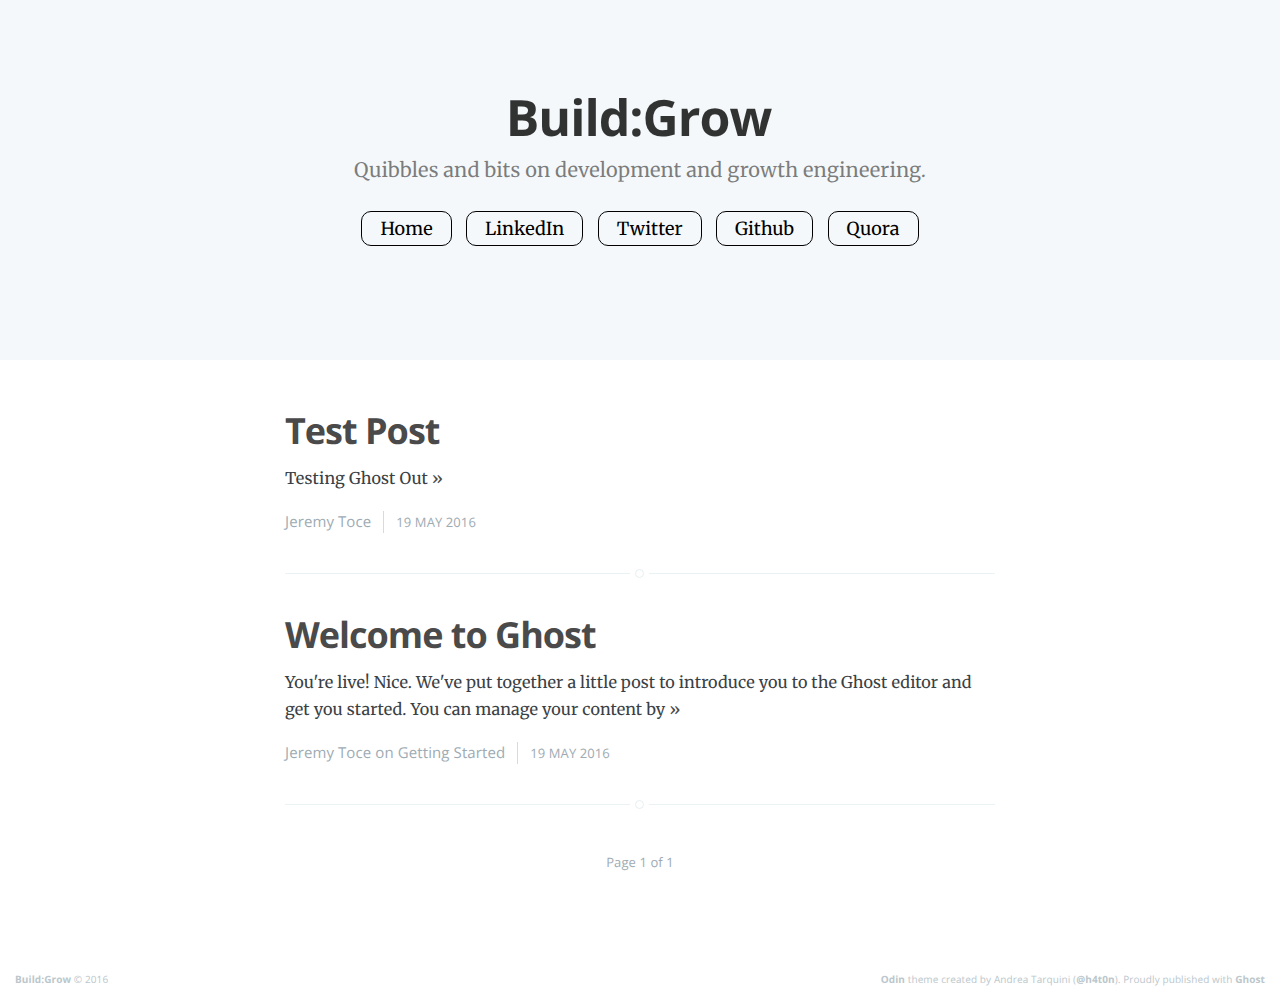
==== commit 9229bdf9: "Blog update at 2016-05-19 08:10:36" ====
--- a/index.html
+++ b/index.html
@@ -79,6 +79,10 @@
                 <div class="menu">
         <ul>
                 <li class="nav-home nav-current" role="presentation"><a href="index.html">Home</a></li>
+                <li class="nav-linkedin nav-current" role="presentation"><a href="index.html">LinkedIn</a></li>
+                <li class="nav-twitter nav-current" role="presentation"><a href="index.html">Twitter</a></li>
+                <li class="nav-github nav-current" role="presentation"><a href="index.html">Github</a></li>
+                <li class="nav-quora nav-current" role="presentation"><a href="index.html">Quora</a></li>
         </ul>
     </div>
 
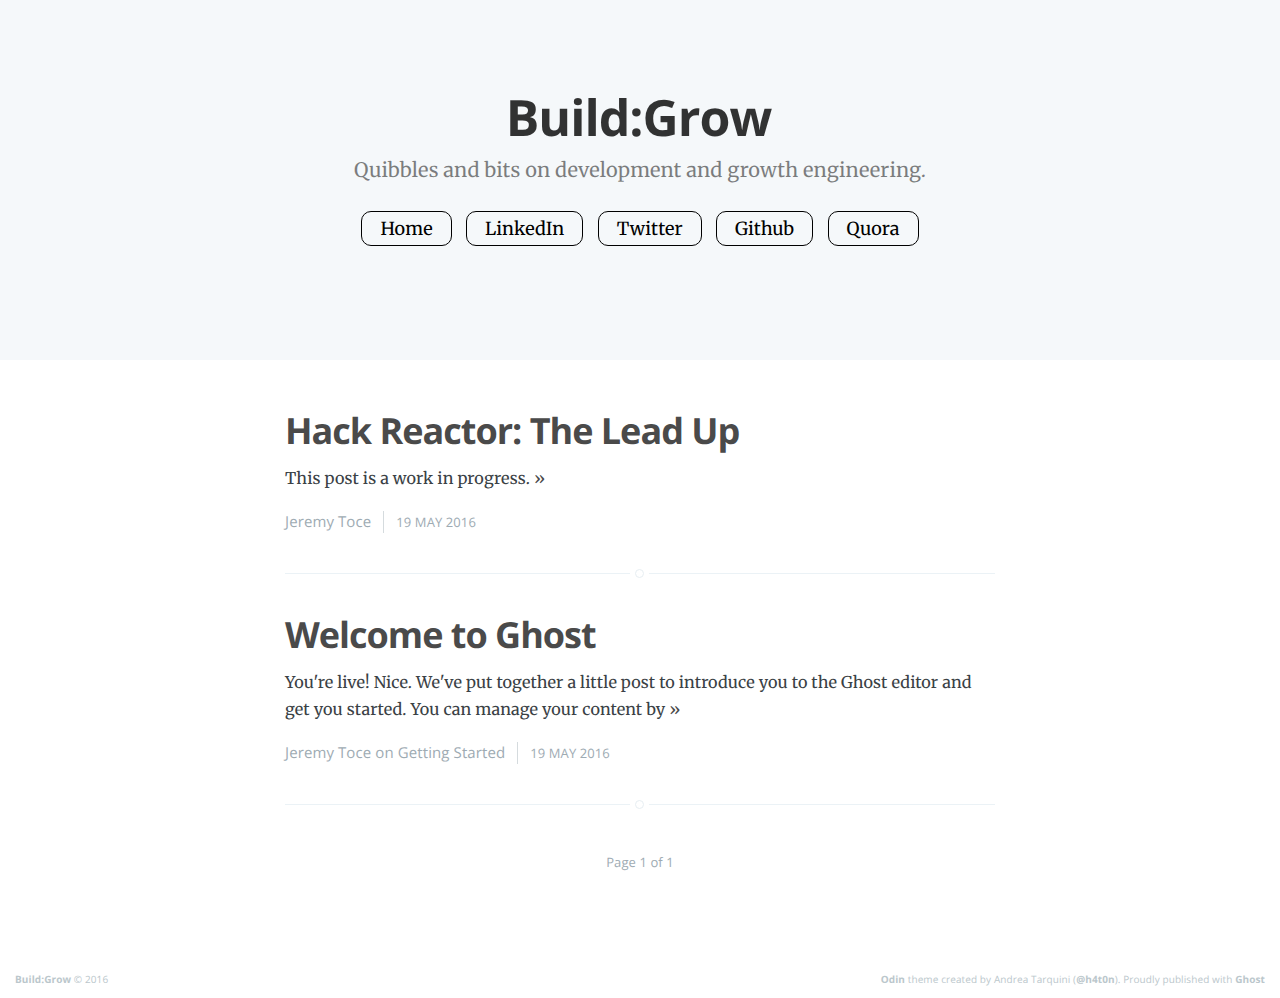
==== commit b38587ec: "Blog update at 2016-05-19 08:19:47" ====
--- a/index.html
+++ b/index.html
@@ -106,10 +106,10 @@
 
 <article class="post">
     <header class="post-header">
-        <h2 class="post-title"><a href="test-post/">Test Post</a></h2>
+        <h2 class="post-title"><a href="test-post/">Hack Reactor: The Lead Up</a></h2>
     </header>
     <section class="post-excerpt">
-        <p>Testing Ghost Out <a class="read-more" href="test-post/">»</a></p>
+        <p>This post is a work in progress. <a class="read-more" href="test-post/">»</a></p>
     </section>
     <footer class="post-meta">
         
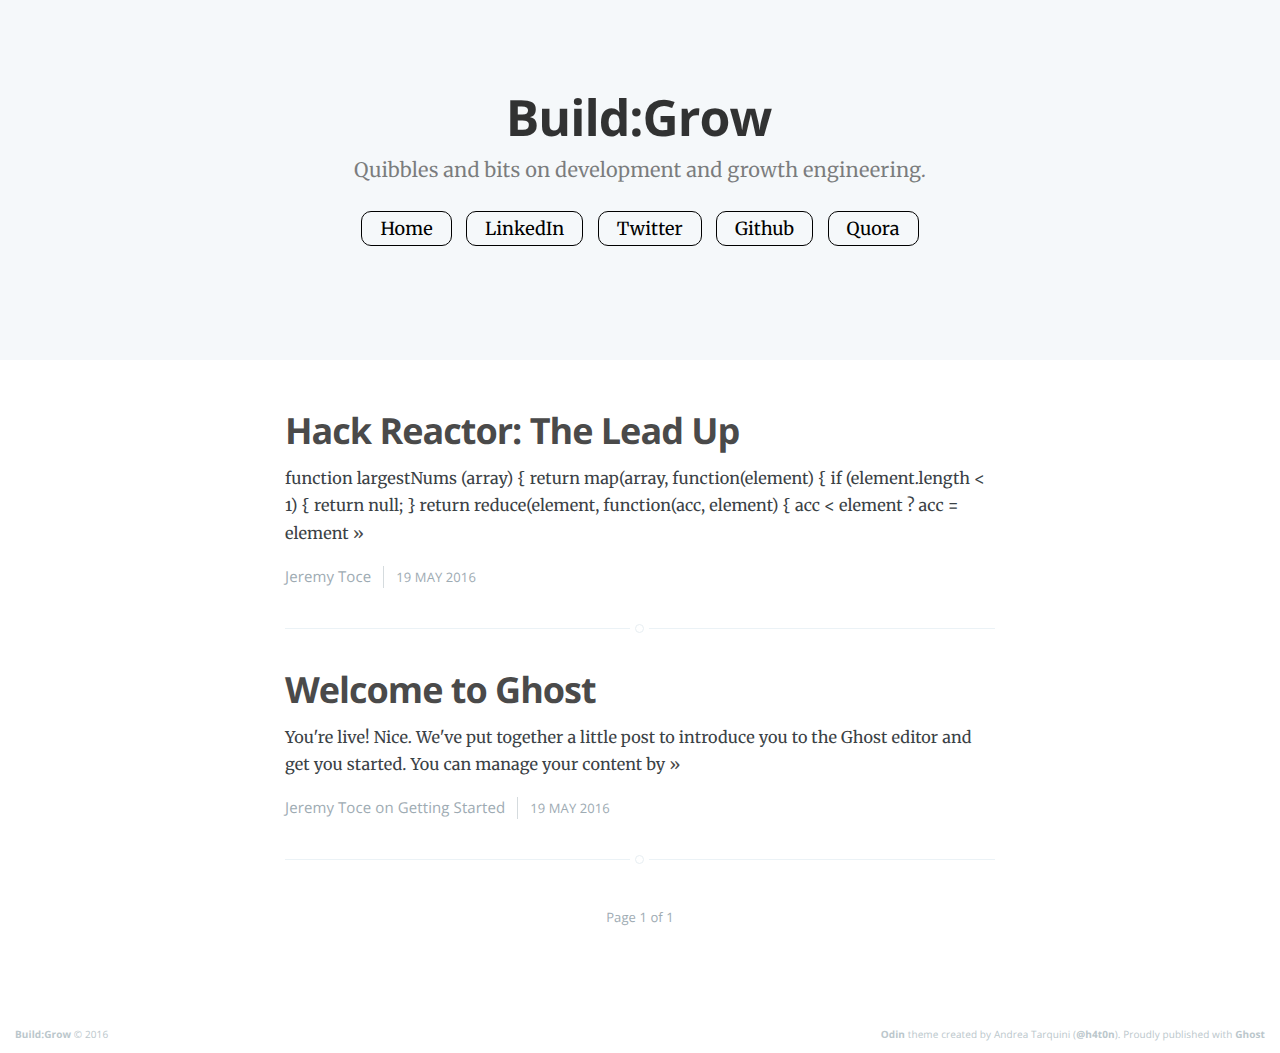
==== commit dd2d20ac: "Blog update at 2016-05-19 18:50:49" ====
--- a/index.html
+++ b/index.html
@@ -30,12 +30,12 @@
     <meta name="msapplication-config" content="/assets/img/favicons/browserconfig.xml">
     <meta name="theme-color" content="#ffffff">
 
-    <link rel="stylesheet" type="text/css" href="assets/css/screen.css?v=ab1535f1b5">
-    <link rel="stylesheet" type="text/css" href="assets/css/custom.css?v=ab1535f1b5">
+    <link rel="stylesheet" type="text/css" href="assets/css/screen.css?v=273fe94f74">
+    <link rel="stylesheet" type="text/css" href="assets/css/custom.css?v=273fe94f74">
     <link rel="stylesheet" type="text/css" href="http://fonts.googleapis.com/css?family=Merriweather:300,700,700italic,300italic%7COpen+Sans:700,400">
     <link rel="stylesheet" href="https://maxcdn.bootstrapcdn.com/font-awesome/4.5.0/css/font-awesome.min.css">
-    <link rel="stylesheet" type="text/css" href="assets/css/prism.css?v=ab1535f1b5">
-    <link rel="stylesheet" type="text/css" href="assets/css/rrssb.css?v=ab1535f1b5">
+    <link rel="stylesheet" type="text/css" href="assets/css/prism.css?v=273fe94f74">
+    <link rel="stylesheet" type="text/css" href="assets/css/rrssb.css?v=273fe94f74">
 
     <link rel="canonical" href="index.html">
     <meta name="referrer" content="origin">
@@ -109,7 +109,7 @@
         <h2 class="post-title"><a href="test-post/">Hack Reactor: The Lead Up</a></h2>
     </header>
     <section class="post-excerpt">
-        <p>This post is a work in progress. <a class="read-more" href="test-post/">»</a></p>
+        <p>function largestNums (array) {     return map(array, function(element) {     if (element.length &lt; 1) {       return null;     }     return reduce(element, function(acc, element) {         acc &lt; element ? acc = element <a class="read-more" href="test-post/">»</a></p>
     </section>
     <footer class="post-meta">
         
@@ -151,10 +151,10 @@
     <script type="text/javascript" src="https://code.jquery.com/jquery-1.11.3.min.js"></script>
     
 
-    <script type="text/javascript" src="assets/js/jquery.fitvids.js?v=ab1535f1b5"></script>
-    <script type="text/javascript" src="assets/js/index.js?v=ab1535f1b5"></script>
-    <script type="text/javascript" src="assets/js/prism.js?v=ab1535f1b5"></script>
-    <script type="text/javascript" src="assets/js/rrssb.min.js?v=ab1535f1b5"></script>
+    <script type="text/javascript" src="assets/js/jquery.fitvids.js?v=273fe94f74"></script>
+    <script type="text/javascript" src="assets/js/index.js?v=273fe94f74"></script>
+    <script type="text/javascript" src="assets/js/prism.js?v=273fe94f74"></script>
+    <script type="text/javascript" src="assets/js/rrssb.min.js?v=273fe94f74"></script>
 
     <script type="text/javascript">
         jQuery(document).ready(function($) {
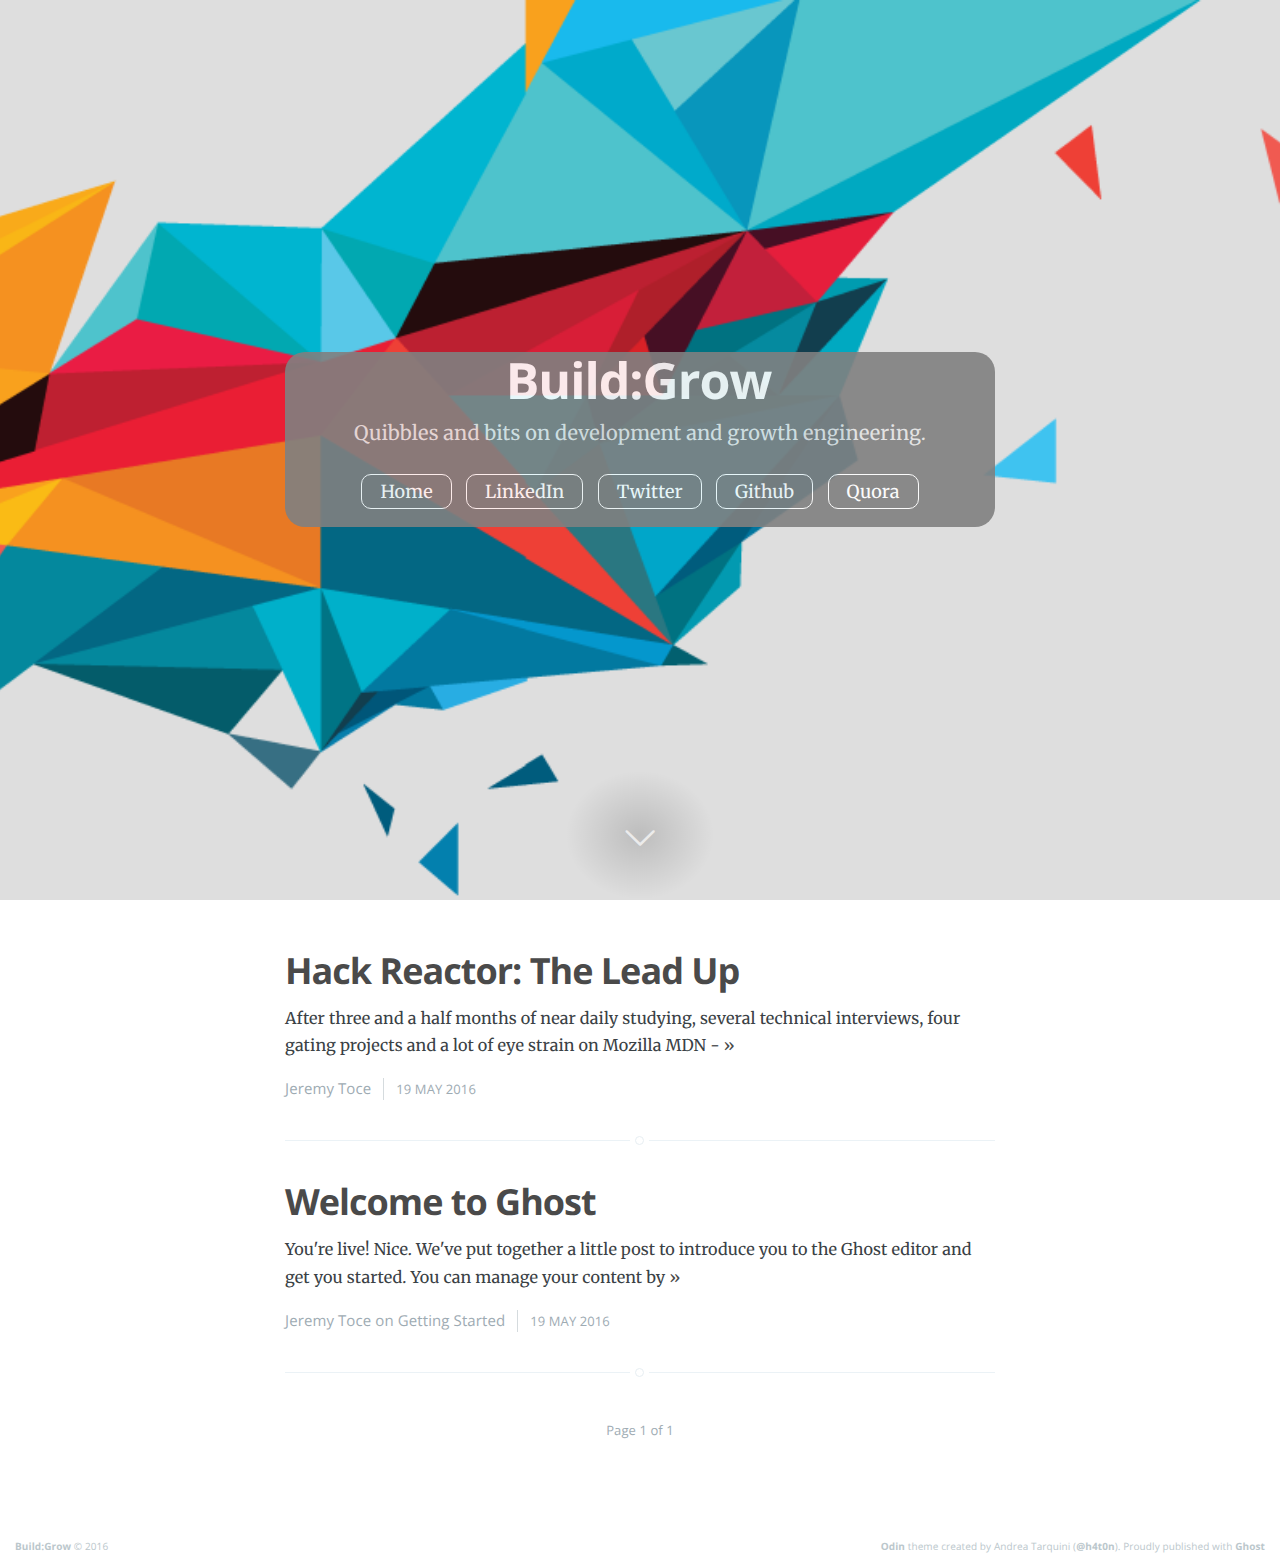
==== commit 77caa779: "Blog update at 2016-05-20 09:28:09" ====
--- a/index.html
+++ b/index.html
@@ -45,10 +45,12 @@
     <meta property="og:title" content="Build:Grow">
     <meta property="og:description" content="Quibbles and bits on development and growth engineering.">
     <meta property="og:url" content="http://localhost:2368/">
-    <meta name="twitter:card" content="summary">
+    <meta property="og:image" content="http://localhost:2368/content/images/2016/05/Geometric-Header2.png">
+    <meta name="twitter:card" content="summary_large_image">
     <meta name="twitter:title" content="Build:Grow">
     <meta name="twitter:description" content="Quibbles and bits on development and growth engineering.">
     <meta name="twitter:url" content="http://localhost:2368/">
+    <meta name="twitter:image:src" content="http://localhost:2368/content/images/2016/05/Geometric-Header2.png">
     
     <script type="application/ld+json">
 {
@@ -56,6 +58,7 @@
     "@type": "Website",
     "publisher": "Build:Grow",
     "url": "http://localhost:2368/",
+    "image": "http://localhost:2368/content/images/2016/05/Geometric-Header2.png",
     "description": "Quibbles and bits on development and growth engineering."
 }
     </script>
@@ -69,7 +72,7 @@
     <div class="site-wrapper">
 
         
-<header class="main-header no-cover">
+<header class="main-header " style="background-image: url(content/images/2016/05/Geometric-Header2.png)">
 
 
     <div class="vertical">
@@ -109,7 +112,7 @@
         <h2 class="post-title"><a href="test-post/">Hack Reactor: The Lead Up</a></h2>
     </header>
     <section class="post-excerpt">
-        <p>function largestNums (array) {     return map(array, function(element) {     if (element.length &lt; 1) {       return null;     }     return reduce(element, function(acc, element) {         acc &lt; element ? acc = element <a class="read-more" href="test-post/">»</a></p>
+        <p>After three and a half months of near daily studying, several technical interviews, four gating projects and a lot of eye strain on Mozilla MDN - <a class="read-more" href="test-post/">»</a></p>
     </section>
     <footer class="post-meta">
         
--- a/assets/css/screen.css
+++ b/assets/css/screen.css
@@ -506,7 +506,7 @@
     height: 100vh;
     margin-bottom: 5rem;
     text-align: center;
-    background: #222 no-repeat center center;
+    background: rgb(222, 222, 222) no-repeat center center;
     background-size: cover;
     overflow: hidden;
 }
--- a/assets/css/custom.css
+++ b/assets/css/custom.css
@@ -1,3 +1,10 @@
+.main-header-content {
+    background: grey;
+    border-radius: 20px;
+    opacity: .9;
+}
+
+
 .post-header .social-share {
     margin-top: 1em;
 }
@@ -103,6 +110,7 @@
 
 .menu {
     margin-top: 1.2em;
+    padding-bottom: .8em;
 }
 .menu ul {
     list-style-type: none;
